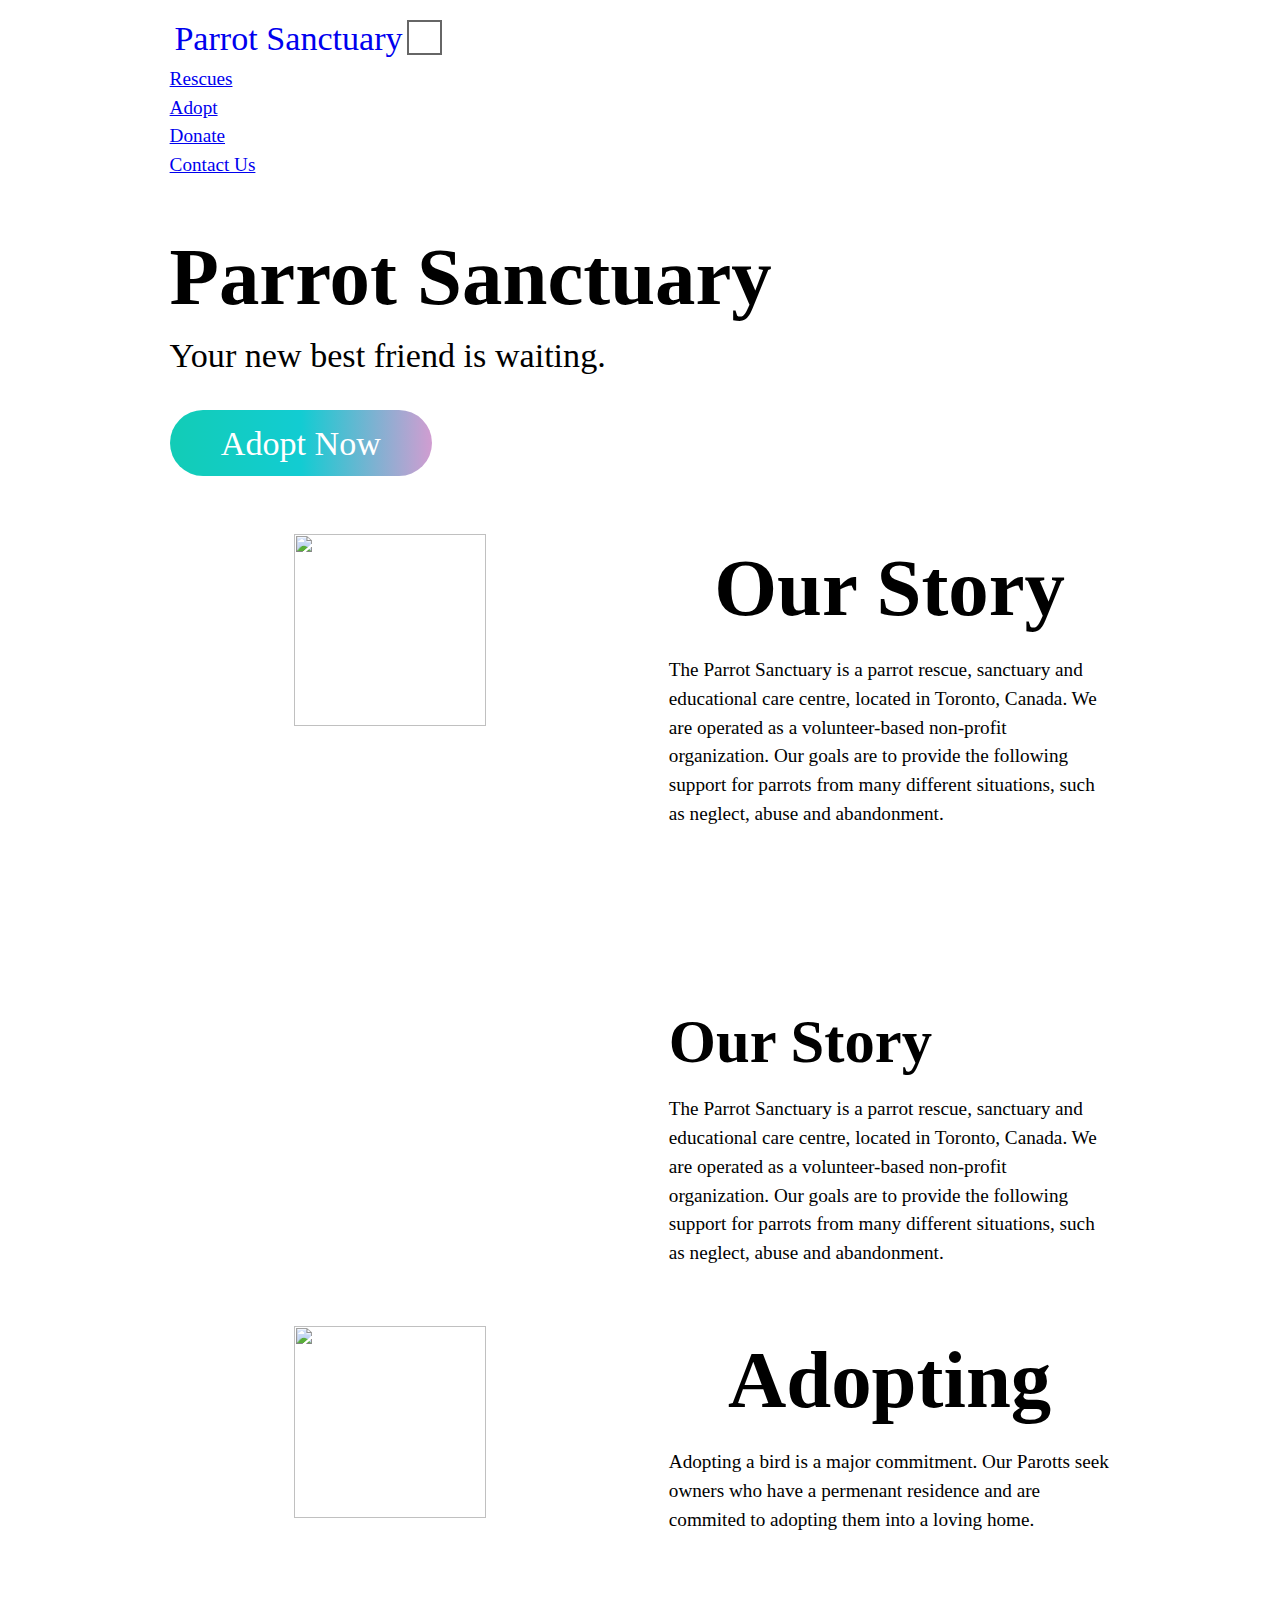
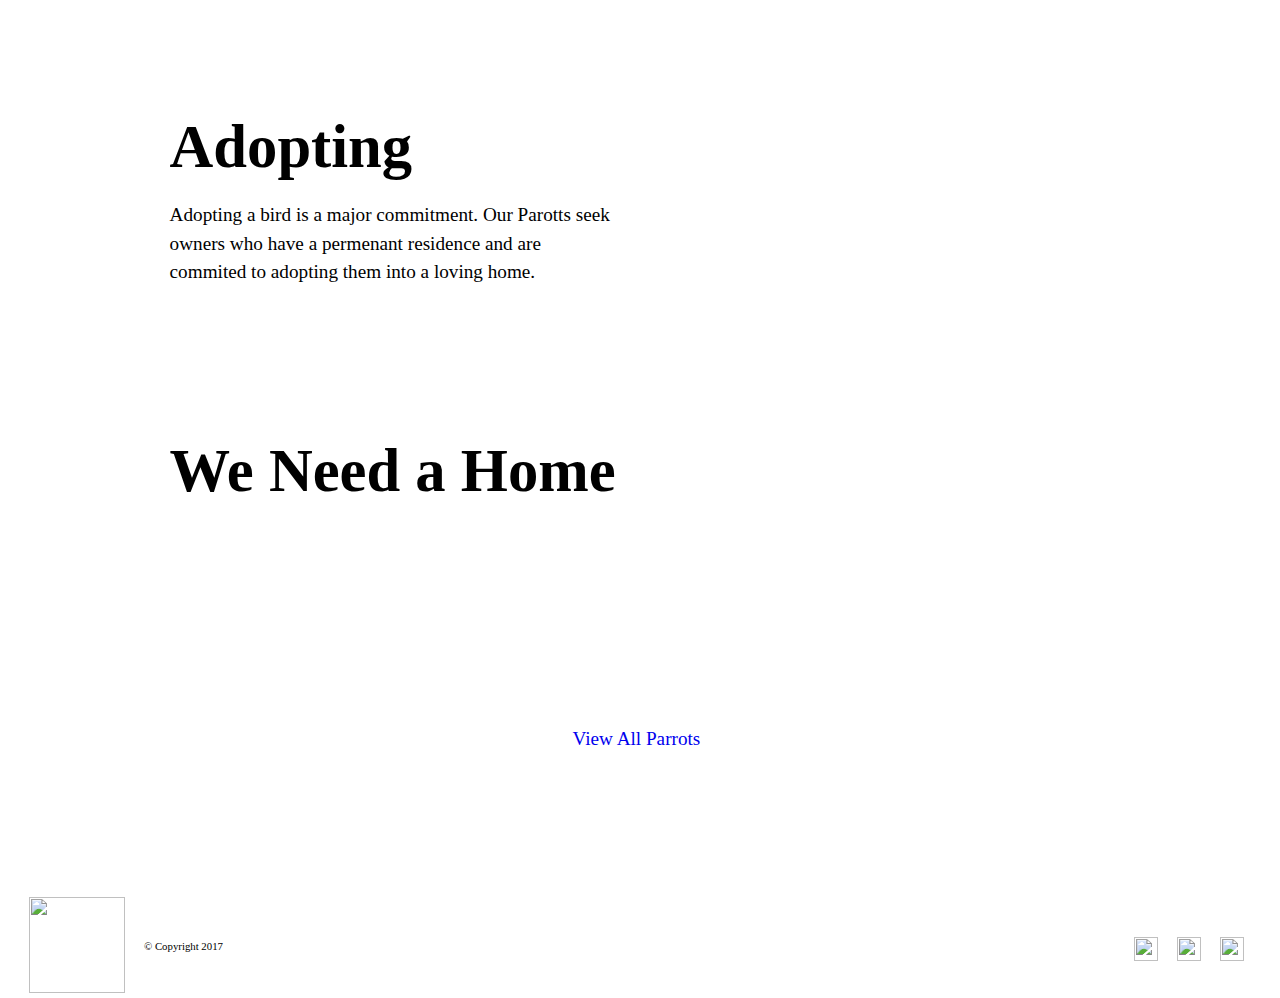
==== index.html @ cdd608b7 "This commit will layout the initial home page" ====
<!DOCTYPE html>
<html lang="en-ca">
<head>
  <meta charset="utf-8">
  <title>Loyal Rescue</title>
  <meta name="handheldfriendly" content="true">
  <meta name="mobileoptimized" content="240">
  <meta name="viewport" content="width=device-width,initial-scale=1">
  <link href="css/modules.css" rel="stylesheet">
  <link href="css/grid.css" rel="stylesheet">
  <link href="css/type.css" rel="stylesheet">
  <link href="css/main.css" rel="stylesheet">
  <link href="https://fonts.googleapis.com/css?family=Noto+Serif:400,400i,700|Signika:300,400,700" rel="stylesheet">
</head>
<body>

  <ul class="skip-links">
    <li><a href="#main">Jump to main content</a></li>
    <li><a href="#nav">Jump to navigation</a></li>
  </ul>

  <header class="masthead">
    <div class="wrapper relative gutter pad-t-1-2 pad-b-1-2">
      <a class="icon-link h-logo" href="index.html">
        <i class="icon i-logo">
          <img src="images/logo.svg" alt="">
        </i>
        <span class="icon-label giga">Parrot Sanctuary</span>
      </a>
      <input type="checkbox" id="nav-check" class="nav-check" aria-label="On mobile devices, press to open navigation.">
      <label class="nav-label-back" for="nav-check"></label>
      <label class="right nav-label" for="nav-check" tabindex="0">
        <span class="tog top"></span>
        <span class="tog middle"></span>
        <span class="tog bottom"></span>
      </label>
      <nav id="nav">
        <ul class="list-group push-0">
          <li><a href="rescues.html">Rescues</a></li>
          <li><a href="adopt.html">Adopt</a></li>
          <li><a href="#">Donate</a></li>
          <li><a href="#">Contact Us</a></li>
        </ul>
      </nav>
    </div>
  </header>

  <main>
    <header class="banner">
      <div class="banner-content">
        <div class="wrapper island">
          <h1 class="push-0">Parrot Sanctuary</h1>
          <p class="giga">Your new best friend is waiting.</p>
          <div class="btn-container">
            <a class="btn giga" href="#">Adopt Now</a>
          </div>
        </div>
      </div>
    </header>

    <section class="wrapper small grid pad-t pad-bottom push-double">
      <div class="text-center unit unit-xs-1 unit-s-1 unit-m-1-2 unit-l-1-2 gutter push">
        <i class="icon i-192">
          <img src="images/bird-branch.jpg" alt="">
        </i>
      </div>
      <div class="unit unit-xs-1 unit-s-1 unit-m-1-2 gutter">
        <h2 class="text-center push-half exa">Our Story</h2>
        <p class="push max-length">The Parrot Sanctuary is a parrot rescue, sanctuary and educational care centre, located in Toronto, Canada. We are operated as a volunteer-based non-profit organization. Our goals are to provide the following support for parrots from many different situations, such as neglect, abuse and abandonment.</p>
      </div>
    </section>

    <section class="wrapper large grid grid-middle pad-top-double pad-bottom-double push-double pad-t">
      <div class="unit unit-xs-1 unit-s-1 unit-m-1-2">
        <img class="img-flex" src="images/bird-branch.jpg" alt="">
      </div>
      <div class="unit unit-xs-1 unit-s-1 unit-m-1-2 gutter">
        <h2 class="push-half peta">Our Story</h2>
        <p class="push max-length">The Parrot Sanctuary is a parrot rescue, sanctuary and educational care centre, located in Toronto, Canada. We are operated as a volunteer-based non-profit organization. Our goals are to provide the following support for parrots from many different situations, such as neglect, abuse and abandonment.</p>
      </div>

    <section class="wrapper small grid pad-t pad-bottom push-double">
      <div class="text-center unit unit-xs-1 unit-s-1 unit-m-1-2 unit-l-1-2 gutter push">
        <i class="icon i-192">
          <img src="images/pick-me.svg" alt="">
        </i>
      </div>
      <div class="unit unit-xs-1 unit-s-1 unit-m-1-2 gutter">
        <h2 class="text-center push-half exa">Adopting</h2>
        <p class="push max-length">Adopting a bird is a major commitment. Our Parotts seek owners who have a permenant residence and are commited to adopting them into a loving home.</p>
      </div>
    </section>

    <section class="wrapper large grid grid-middle pad-top-double pad-bottom-double push-double pad-t">
      <div class="unit unit-xs-1 unit-s-1 unit-m-1-2 gutter">
        <h2 class="push-half peta">Adopting</h2>
        <p class="push max-length">Adopting a bird is a major commitment. Our Parotts seek owners who have a permenant residence and are commited to adopting them into a loving home.</p>
      </div>
      <div class="unit unit-xs-1 unit-s-1 unit-m-1-2">
        <img class="img-flex" src="images/pick-me.svg" alt="">
      </div>
    </section>

    <div class="grid">
      <h2 class="unit unit-xs-1 gutter">We Need a Home</h2>
    </div>

    <section class="grid wrapper text-center gutter">
      <div class="unit xs-1 s-1 m-1-2 l-1-4">
        <a class="hover-box block relative crop" href="#">
          <div class="embed embed-3by2">
            <img class="hover-box-img embed-item" src="images/jhon.jpg" alt="">
          </div>
          <div class="hover-box-caption island-1-4 w-1 absolute">
            <h2 class="giga push-0 not-bold">Jhon</h2>
          </div>
        </a>
      </div>
      <div class="unit xs-1 s-1 m-1-2 l-1-4">
        <a class="hover-box block relative crop" href="#">
          <div class="embed embed-3by2">
            <img class="hover-box-img embed-item" src="images/mykal.jpg" alt="">
          </div>
          <div class="hover-box-caption island-1-4 w-1 absolute">
            <h2 class="giga push-0 not-bold">Mykal</h2>
          </div>
        </a>
      </div>
      <div class="unit xs-1 s-1 m-1-2 l-1-4">
        <a class="hover-box block relative crop" href="#">
          <div class="embed embed-3by2">
            <img class="hover-box-img embed-item" src="images/glenis.jpg" alt="">
          </div>
          <div class="hover-box-caption island-1-4 w-1 absolute">
            <h2 class="giga push-0 not-bold">Glenis</h2>
          </div>
        </a>
      </div>
      <div class="unit xs-1 s-1 m-1-2 l-1-4">
        <a class="hover-box block relative crop" href="#">
          <div class="embed embed-3by2">
            <img class="hover-box-img embed-item" src="images/derick.jpg" alt="">
          </div>
          <div class="hover-box-caption island-1-4 w-1 absolute">
            <h2 class="giga push-0 not-bold">Derick</h2>
          </div>
        </a>
      </div>
      <div class="unit xs-1">
        <a class="block bg-parrot island" href="rescues.html">
          <p class="inline-block push-0 push-r-1-4">View All Parrots</p>
        </a>
      </div>
    </section>
  </main>

  <footer class="grid gutter bg-footer">
    <div class="unit xs-2-3 s-2-3 text-left">
      <i class="inline-block icon i-96 push-right-half">
        <img src="images/logo.svg" alt="">
      </i>
      <small class="inline-block push-0 micro pad-top-half">© Copyright 2017</small>
    </div>
    <div class="unit xs-1-3 s-1-3 text-right pad-t">
      <ul class="list-group-inline">
        <li class="island-1-4">
          <a class="social" href="#">
            <i class="icon i-24">
              <img src="images/facebook.svg" alt="">
            </i>
          </a>
        </li>
        <li class="island-1-4">
          <a class="social" href="#">
            <i class="icon i-24">
              <img src="images/instagram.svg" alt="">
            </i>
          </a>
        </li>
        <li class="island-1-4">
          <a class="social" href="#">
            <i class="icon i-24">
              <img src="images/pinterest.svg" alt="">
            </i>
          </a>
        </li>
      </ul>
    </div>
  </footer>


</body>
</html>
---- css/modules.css ----
/*
 * Modulifier || Code released under the UNLICENSE
 * Code under other copyrights & licenses listed below.
 * https://modulifier.web-dev.tools/#responsive;images;list-group;embed;media-object;icons;hidden;positioning;nice-lists;forms;buttons;accessibility;print
 */

@-moz-viewport { width: device-width; scale: 1; }
@-ms-viewport { width: device-width; scale: 1; }
@-o-viewport { width: device-width; scale: 1; }
@-webkit-viewport { width: device-width; scale: 1; }
@viewport { width: device-width; scale: 1; }

html {
  box-sizing: border-box;
  -moz-text-size-adjust: 100%;
  -ms-text-size-adjust: 100%;
  -webkit-text-size-adjust: 100%;
  text-size-adjust: 100%;
}

*, *::before, *::after {
  box-sizing: inherit;
}

body {
  margin: 0;
}

article,
aside,
details,
figcaption,
figure,
footer,
header,
main,
menu,
nav,
section,
summary {
  display: block;
}

audio,
canvas,
progress,
video {
  display: inline-block;
  vertical-align: baseline;
}

template {
  display: none;
}

details {
  cursor: pointer;
}

audio:not([controls]) {
  display: none;
  height: 0;
}

a,
area,
button,
input,
label,
select,
textarea,
[tabindex] {
  -ms-touch-action: manipulation;
  touch-action: manipulation;
}

img {
  border: 0;
}

.img-flex,
.img-flex img {
  display: block;
  width: 100%;
}

svg {
  fill: currentColor;
}

svg:not(:root) {
  overflow: hidden;
}

svg.img-flex {
  width: 100%;
  height: 100%;
}

.image-replacement, .ir {
  overflow: hidden;
  direction: ltr;
  text-align: left;
  text-indent: 100%;
  white-space: nowrap;
}

.list-group, .list-group-inline, .list-group--inline {
  padding-left: 0;
  list-style-type: none;
}

.list-group > dd {
  margin-left: 0;
}

.list-group-inline::before,
.list-group-inline::after,
.list-group--inline::before,
.list-group--inline::after {
  content: "";
  display: table;
}

.list-group-inline::after,
.list-group--inline::after {
  clear: both;
}

.list-group-inline > li,
.list-group--inline > li {
  display: inline-block;
}

.list-group-inline > dt,
.list-group--inline > dt {
  clear: left;
  float: left;
  width: 11em;
}

.list-group-inline > dd,
.list-group--inline > dd {
  float: left;
  min-width: 12em;
}

.embed {
  margin-left: 0;
  margin-right: 0;
  overflow: hidden;
  position: relative;
  width: 100%;
}

.embed-1by1, .embed--1by1 {
  padding-top: 100%; /* Square */
}

.embed-1by2, .embed--1by2 {
  padding-top: 200%; /* Vertical Rectangle */
}

.embed-2by1, .embed--2by1 {
  padding-top: 50%; /* Horizontal Rectangle */
}

.embed-4by3, .embed--4by3 {
  padding-top: 75%; /* Traditional TV/computer screens */
}

.embed-iso216, .embed--iso216 {
  padding-top: 70.92%; /* A-standard paper sizes */
}

.embed-3by2, .embed--3by2 {
  padding-top: 66.6%; /* Classic 35 mm film & most digital photos, landscape */
}

.embed-2by3, .embed--2by3 {
  padding-top: 150%; /* Classic 35 mm film & most digital photos, portrait */
}

.embed-golden, .embed--golden {
  padding-top: 61.8%; /* The Golden Ratio */
}

.embed-16by9, .embed--16by9 {
  padding-top: 56.25%; /* HD TV */
}

.embed-185by100, .embed--185by100 {
  padding-top: 54.05%; /* Common widescreen cinema */
}

.embed-24by10, .embed--24by10 {
  padding-top: 41.667%; /* Widescreen cinema: 2.4:1 */
}

.embed-3by1, .embed--3by1 {
  padding-top: 33.3333%; /* Panorama photos */
}

.embed-4by1, .embed--4by1 {
  padding-top: 25%; /* Polyvision */
}

.embed-5by1, .embed--5by1 {
  padding-top: 20%; /* Really wide... */
}

.embed-item, .embed__item {
  min-height: 100%;
  left: 0;
  position: absolute;
  top: 0;
  width: 100%;
}

.media {
  overflow: hidden;
}

.media-img, .media__img {
  float: left;
}

.media-img-reversed, .media__img--reversed {
  float: right;
}

.media-img-stacked, .media__img--stacked {
  float: none;
}

.media-body, .media__body {
  overflow: hidden;
  min-width: 12em; /* Slightly less than 200px, responsiveness built in */
}

.icon {
  display: inline-block;
  position: relative;
  background: transparent none no-repeat center center;
  background-size: contain;
  vertical-align: middle;
}

.i-16, .i--16 {
  height: 16px;
  width: 16px;
}

.i-18, .i--18 {
  height: 18px;
  width: 18px;
}

.i-20, .i--20 {
  height: 20px;
  width: 20px;
}

.i-24, .i--24 {
  height: 24px;
  width: 24px;
}

.i-32, .i--32 {
  height: 32px;
  width: 32px;
}

.i-48, .i--48 {
  height: 48px;
  width: 48px;
}

.i-64, .i--64 {
  height: 64px;
  width: 64px;
}

.i-96, .i--96 {
  height: 96px;
  width: 96px;
}

.i-128, .i--128 {
  height: 128px;
  width: 128px;
}

.i-192, .i--192 {
  height: 192px;
  width: 192px;
}

.i-256, .i--256 {
  height: 256px;
  width: 256px;
}

.icon img,
.icon svg {
  left: 0;
  height: 100%;
  position: absolute;
  top: 0;
  width: 100%;
  fill: currentColor;
}

.icon-label {
  vertical-align: middle;
}

.icon-link,
.icon-link:focus,
.icon-link:hover {
  text-decoration: none;
}

[hidden], .hidden {
  /* stylelint-disable declaration-no-important */
  display: none !important;
  visibility: hidden !important;
  /* stylelint-enable */
}

.visually-hidden {
  height: 1px;
  margin: -1px;
  overflow: hidden;
  padding: 0;
  position: absolute;
  width: 1px;
  border: 0;
  clip: rect(0 0 0 0);
  clip-path: inset(50%);
}

.visually-hidden.focusable:active, .visually-hidden.focusable:focus {
  height: auto;
  margin: 0;
  overflow: visible;
  position: static;
  width: auto;
  clip: auto;
  clip-path: none;
}

.invisible {
  visibility: hidden;
}

.chop,
.crop {
  overflow: hidden;
}

.truncate {
  max-width: 100%;
  overflow: hidden;
  width: 100%;
  text-overflow: ellipsis;
  white-space: nowrap;
}

.scrollable {
  max-width: 100%;
  overflow-x: auto;
  overflow-y: hidden;
  -webkit-overflow-scrolling: touch;
}

.clearfix::after {
  content: " ";
  display: block;
  clear: both;
}

.left {
  float: left;
}

.right {
  float: right;
}

.center-text,
.center-flow {
  text-align: center;
}

.center-block {
  margin-left: auto;
  margin-right: auto;
}

.no-auto-margins,
.not-centered {
  /* stylelint-disable declaration-no-important */
  margin-left: 0 !important;
  margin-right: 0 !important;
  /* stylelint-enable */
}

.center-content,
.center-content-vertical,
.center-contents,
.center-contents-vertical {
  display: -webkit-flex;
  display: -ms-flexbox;
  display: flex;
  -webkit-justify-content: center;
  -ms-flex-pack: center;
  justify-content: center;
  -webkit-align-items: center;
  -ms-flex-align: center;
  align-items: center;
  -webkit-align-content: center;
  -ms-flex-line-pack: center;
  align-content: center;
  -webkit-flex-direction: column wrap;
  -ms-flex-direction: column wrap;
  flex-flow: column wrap;
}

.center-content-start,
.center-content-vertical-start,
.center-contents-start,
.center-contents-vertical-start {
  display: -webkit-flex;
  display: -ms-flexbox;
  display: flex;
  -webkit-justify-content: center;
  -ms-flex-pack: center;
  justify-content: center;
  -webkit-flex-direction: column wrap;
  -ms-flex-direction: column wrap;
  flex-flow: column wrap;
}

.center-content-horizontal,
.center-contents-horizontal {
  display: -webkit-flex;
  display: -ms-flexbox;
  display: flex;
  -webkit-justify-content: center;
  -ms-flex-pack: center;
  justify-content: center;
  -webkit-align-items: center;
  -ms-flex-align: center;
  align-items: center;
  -webkit-align-content: center;
  -ms-flex-line-pack: center;
  align-content: center;
  -webkit-flex-direction: row wrap;
  -ms-flex-direction: row wrap;
  flex-flow: row wrap;
}

.inline {
  display: inline;
}

.block {
  display: block;
}

.inline-block, .ib {
  display: inline-block;
}

.valign-top {
  vertical-align: top;
}

.valign-bottom {
  vertical-align: bottom;
}

.valign-middle {
  vertical-align: middle;
}

.fixed {
  position: fixed;
}

.relative {
  position: relative;
}

[class*="pin-"],
.absolute {
  position: absolute;
}

.static {
  position: static;
}

.zindex-1 {
  z-index: 1;
}

.zindex-2 {
  z-index: 2;
}

.zindex-3 {
  z-index: 3;
}

.zindex-1000 {
  z-index: 1000;
}

.pin-top-left,
.pin-left-top,
.pin-tl,
.pin-lt {
  top: 0;
  left: 0;
}

.pin-top-right,
.pin-right-top,
.pin-tr,
.pin-rt {
  top: 0;
  right: 0;
}

.pin-bottom-left,
.pin-left-bottom,
.pin-bl,
.pin-lb {
  bottom: 0;
  left: 0;
}

.pin-bottom-right,
.pin-right-bottom,
.pin-br,
.pin-rb {
  bottom: 0;
  right: 0;
}

.pin-top-center,
.pin-center-top,
.pin-tc,
.pin-ct {
  left: 50%;
  top: 0;
  transform: translateX(-50%);
}

.pin-bottom-center,
.pin-center-bottom,
.pin-bc,
.pin-cb {
  bottom: 0;
  left: 50%;
  transform: translateX(-50%);
}

.pin-center-left,
.pin-left-center,
.pin-cl,
.pin-lc {
  left: 0;
  top: 50%;
  transform: translateY(-50%);
}

.pin-center-right,
.pin-right-center,
.pin-cr,
.pin-rc {
  right: 0;
  top: 50%;
  transform: translateY(-50%);
}

.pin-center, .pin-c {
  left: 50%;
  top: 50%;
  transform: translate(-50%, -50%);
}

.width-quarter, .w-1-4 {
  width: 25%;
}

.width-half, .w-1-2 {
  width: 50%;
}

.width-full, .w-1 {
  width: 100%;
}

.height-quarter, .h-1-4 {
  height: 25%;
}

.height-half, .h-1-2 {
  height: 50%;
}

.height-full, .h-1 {
  height: 100%;
}

.height-win-quarter, .h-w-1-4 {
  height: 25vh;
  max-height: 46em;
}

.height-win-half, .h-w-1-2 {
  height: 50vh;
  max-height: 46em;
}

.height-win-full, .h-w-1 {
  height: 100vh;
  max-height: 46em;
}

ul {
  list-style-type: none;
}

ul > li::before {
  content: "·";
  float: left;
  margin-left: -1.6em;
  width: 1.3em;
  text-align: right;
}

ol {
  counter-reset: ol-simple-numbers;
  list-style-type: none;
}

ol > li::before {
  float: left;
  margin-left: -1.6em;
  width: 1.3em;
  counter-increment: ol-simple-numbers;
  content: counter(ol-simple-numbers);
  text-align: right;
}

.list-group > li::before,
.list-group-inline > li::before,
.list-group--inline > li::before {
  content: none;
}

/* stylelint-disable no-descending-specificity */

/*
 * (c) Nicolas Gallagher and Jonathan Neal of Normalize.css || MIT License
 *     https://necolas.github.io/normalize.css/
 */

button,
input,
optgroup,
select,
textarea {
  color: inherit;
  font: inherit;
  margin: 0;
}

button,
input {
  overflow: visible;
}

button,
select {
  text-transform: none;
}

button,
html [type="button"],
[type="reset"],
[type="submit"] {
  -webkit-appearance: button;
  cursor: pointer;
}

button[disabled],
html input[disabled] {
  cursor: default;
}

button::-moz-focus-inner,
input::-moz-focus-inner {
  border: 0;
  padding: 0;
}

[type="checkbox"],
[type="radio"] {
  opacity: 0;
  position: absolute;
  height: 1px;
  width: 1px;
}

[type="number"]::-webkit-inner-spin-button,
[type="number"]::-webkit-outer-spin-button {
  height: auto;
}

[type="search"]::-webkit-search-cancel-button,
[type="search"]::-webkit-search-decoration {
  -webkit-appearance: none;
}

fieldset {
  padding-left: 0;
  padding-right: 0;

  border: 0;
  border-top: 2px solid #666;
}

legend {
  color: inherit;
  display: table;
  max-width: 100%;
  padding: 0 .3em 0 0;
  white-space: normal;

  border: 0;

  font-weight: bold;
}

optgroup {
  font-weight: bold;
}

::-webkit-input-placeholder {
  color: inherit;
  opacity: .54;
}

::-webkit-file-upload-button {
  -webkit-appearance: button;
  font: inherit;
}

/* End Normalize.css code */

label,
.label-block {
  display: block;
  cursor: pointer;
}

[type="checkbox"] + label,
[type="radio"] + label,
.label-inline {
  display: inline-block;
}

input:not([type]),
[type="text"],
[type="number"],
[type="search"],
[type="url"],
[type="email"],
[type="password"],
[type="tel"],
[type="datetime-local"],
[type="month"],
[type="week"],
[type="date"],
[type="time"],
[type="range"],
select,
textarea {
  -moz-appearance: none;
  -webkit-appearance: none;
  appearance: none;
}

input,
textarea {
  display: block;
  width: 100%;

  background-color: #fff;
  border: 2px solid #666;
  border-radius: 0;

  vertical-align: middle;
}

label {
  vertical-align: middle;
}

textarea {
  max-width: 100%;
  min-height: 4em;
  overflow: auto;
}

[type="color"] {
  display: inline-block;
  width: 2em;
}

select {
  display: block;
  width: 100%;

  background-image: url("data:image/svg+xml,%3Csvg xmlns='http://www.w3.org/2000/svg' width='256' height='256' viewBox='0 0 256 256'%3E%3Cpath fill='none' stroke='%23000' stroke-miterlimit='10' stroke-width='70' d='M36.3 82.1l91.9 91.8 91.5-91.8'/%3E%3C/svg%3E");
  background-repeat: no-repeat;
  background-position: calc(100% - .4em) center;
  background-size: 18px auto;
  background-color: #fff;
  border: 2px solid #666;
  border-radius: 0;
}

[type="checkbox"] + label::before {
  content: " ";
  display: inline-block;
  height: 1.8em;
  margin-right: .3em;
  position: relative;
  vertical-align: middle;
  top: -.1em;
  width: 1.8em;

  background-color: #fff;
  background-size: cover;
  border: 2px solid #666;

  line-height: inherit;
}

[type="checkbox"]:checked + label::before {
  background-image: url("data:image/svg+xml,%3Csvg xmlns='http://www.w3.org/2000/svg' width='256' height='256' viewBox='0 0 256 256'%3E%3Cpath fill='none' stroke='%23000' stroke-miterlimit='10' stroke-width='50' d='M49.9 130.1l50.8 50.7L206.1 75.2'/%3E%3C/svg%3E");
}

[type="checkbox"]:focus + label::before {
  outline: 3px solid #000;
  z-index: 1000;
}

[type="radio"] + label::before {
  content: " ";
  display: inline-block;
  height: 1.8em;
  margin-right: .3em;
  position: relative;
  vertical-align: middle;
  top: -.1em;
  width: 1.8em;

  background-color: #fff;
  background-size: cover;
  border: 2px solid #666;
  border-radius: 50%;

  line-height: inherit;
}

[type="radio"]:checked + label::before {
  background-image: url("data:image/svg+xml,%3Csvg xmlns='http://www.w3.org/2000/svg' width='256' height='256' viewBox='0 0 256 256'%3E%3Ccircle cx='128' cy='128' r='70.4'/%3E%3C/svg%3E");
}

[type="radio"]:focus + label::before,
[type="radio"] + label:focus::before {
  box-shadow: 0 0 0 3px #000;
  z-index: 1000;
}

[type="range"] {
  border: 0;
  background-color: #fff;
}

[type="range"]::-webkit-slider-runnable-track {
  height: 6px;

  -webkit-appearance: none;
  appearance: none;
  background-color: #ccc;
  border: 0;
  border-radius: 3px;
}

[type="range"]:active::-webkit-slider-runnable-track {
  background-color: #ccc;
}

[type="range"]::-moz-range-track {
  height: 6px;

  -moz-appearance: none;
  appearance: none;
  background-color: #ccc;
  border: 0;
  border-radius: 3px;
}

[type="range"]:active::-moz-range-track {
  background-color: #ccc;
}

[type="range"]::-ms-track {
  height: 6px;

  -ms-appearance: none;
  appearance: none;
  background-color: #ccc;
  border: 0;
  border-radius: 3px;
}

[type="range"]:active::-ms-track {
  background-color: #ccc;
}

[type="range"]::-webkit-slider-thumb {
  margin-top: -4px;
  height: 16px;
  width: 16px;

  -webkit-appearance: none;
  appearance: none;
  background-color: #000;
  border: none;
  border-radius: 50%;
}

[type="range"]:hover::-webkit-slider-thumb {
  background-color: #000;
}

[type="range"]:active::-webkit-slider-thumb {
  background-color: #000;
}

[type="range"]::-moz-range-thumb {
  margin-top: -4px;
  height: 16px;
  width: 16px;

  -webkit-appearance: none;
  appearance: none;
  background-color: #000;
  border: none;
  border-radius: 50%;
}

[type="range"]:hover::-moz-range-thumb {
  background-color: #000;
}

[type="range"]:active::-moz-range-thumb {
  background-color: #000;
}

[type="range"]::-ms-thumb {
  margin-top: -4px;
  height: 16px;
  width: 16px;

  -webkit-appearance: none;
  appearance: none;
  background-color: #000;
  border: none;
  border-radius: 50%;
}

[type="range"]:hover::-ms-thumb {
  background-color: #000;
}

[type="range"]:active::-ms-thumb {
  background-color: #000;
}

[type="checkbox"].hide-custom-input + label::before,
[type="checkbox"] + .hide-custom-input::before,
[type="radio"].hide-custom-input + label::before,
[type="radio"] + .hide-custom-input::before {
  content: none;
  display: none;
}

/* stylelint-enable */

.link-box {
  display: block;
  text-decoration: none;
}

/* stylelint-disable no-descending-specificity */

/* button,
.btn {
  cursor: pointer;
  display: inline-block;
  margin: 0;
  overflow: visible;
  padding: .375em .75em .42em;
  -webkit-appearance: none;
  -moz-appearance: none;
  appearance: none;
  background-color: #333;
  border-radius: 4px;
  border: 3px solid #333;
  color: #fff;
  font: inherit;
  text-decoration: none;
  text-transform: none;
}

button::-moz-focus-inner {
  border: 0;
  padding: 0;
}

/* stylelint-enable */
/*
button:focus,
button:hover,
.btn:focus,
.btn:hover {
  background-color: #000;
  border-color: #000;
  color: #fff;
}

button[disabled] {
  cursor: default;
}

.btn-light, .btn--light {
  background-color: #e2e2e2;
  border-color: #e2e2e2;
  color: #000;
}

.btn-light:focus,
.btn-light:hover,
.btn--light:focus,
.btn--light:hover {
  background-color: #666;
  border-color: #666;
  color: #fff;
}

.btn-ghost,
.btn--ghost {
  background-color: transparent;
  border-color: #333;
  color: #000;
}

.btn-ghost:focus,
.btn-ghost:hover,
.btn--ghost:focus,
.btn--ghost:hover {
  background-color: #e2e2e2;
  border-color: #000;
  color: #000;
}
*/

button,
.btn {
  cursor: pointer;
  display: inline-block;
  margin: 0;
  overflow: visible;
  padding: .25em 1.5em .2em;
  -webkit-appearance: none;
  -moz-appearance: none;
  appearance: none;
  background-image: linear-gradient(to right, #12ccb6, #12ccd2, #D19DD1);
  border-radius: 10000px;
  font-weight: 300;
  border: none;
  color: #fff;

  text-decoration: none;
  text-transform: none;
}

button:focus,
button:hover,
.btn:focus,
.btn:hover {
  background-color: #D19DD1;
  background-image: none;
  color: #fff;
}

button[disabled] {
  cursor: default;
}

.btn-light, .btn--light {
  background-color: #12ccd2;
  background-image: none;
  border-color: #12ccd2;
  color: #fff;
}

.btn-light:focus,
.btn-light:hover,
.btn--light:focus,
.btn--light:hover {
  background-color: #D19DD1;
  border-color: #D19DD1;
  color: #fff;
}

.btn-ghost,
.btn--ghost {
  background-color: transparent;
  background-image: none;
  border: 3px solid #D19DD1;
  color: #D19DD1;
}

.btn-ghost:focus,
.btn-ghost:hover,
.btn--ghost:focus,
.btn--ghost:hover {
  background-color: #D19DD1;
  background-image: none;
  border: 3px solid #D19DD1;
  color: #fff;
}

.btn-link {
  display: inline;
  padding: 0;
  background-color: transparent;
  border-radius: 0;
  border: 0;
  color: inherit;
}

.btn-link:focus,
.btn-link:hover {
  background-color: transparent;
  color: inherit;
}

a:hover, a:active {
  outline: none;
}

a:focus,
[tabindex="0"]:focus,
details:focus,
summary:focus,
input:focus,
textarea:focus,
button:focus,
select:focus {
  outline: 3px solid #000;
  outline-offset: 0;
}

a:focus, [tabindex="0"]:focus {
  outline-offset: 3px;
}

.skip-links {
  margin: 0;
  padding: 0;
  list-style-type: none;
}

.skip-links > li::before {
  content: none; /* Remove the bullets if nice lists is selected */
}

.skip-links a,
.skip-links button {
  padding: .5em .75em;
  position: absolute;
  top: -10em;
  z-index: 10000000; /* To make sure they're always on top */
  background-color: #000;
  border: 0;
  color: #fff;
  font-size: 1.125rem;
  font-weight: bold;
  text-decoration: none;
}

.skip-links a:focus,
.skip-links button:focus {
  outline-offset: 3px;
  top: 0;
}

[aria-busy="true"] {
  cursor: progress;
}

[aria-controls] {
  cursor: pointer;
}

[aria-disabled] {
  cursor: default;
}

.print-only {
  display: none;
  visibility: hidden;
}

.page-break-before {
  page-break-before: always;
}

.page-break-after {
  page-break-after: always;
}

.no-page-break-inside {
  page-break-inside: avoid;
}

@media print {

  /* stylelint-disable declaration-no-important */

  .no-print {
    display: none !important;
    visibility: hidden !important;
  }

  .print-only,
  .force-print {
    display: block !important;
    visibility: visible !important;
  }

  /* stylelint-enable */

  .visually-hidden.force-print {
    height: auto;
    margin: 0;
    overflow: visible;
    padding: 0;
    position: static;
    width: auto;
    border: 0;
    clip: initial;
    clip-path: none;
  }

  /*
   * (c) Fabien Sa || MIT License
   *     http://bafs.github.io/Gutenberg/
   */

  table,
  blockquote,
  pre,
  code,
  figure,
  li,
  hr,
  ul,
  ol,
  a,
  tr {
    page-break-inside: avoid;
  }

  h1, h2, h3, h4, h5, h6, p, a {
    orphans: 3;
    widows: 3;
  }

  h1,
  h2,
  h3,
  h4,
  h5,
  h6 {
    page-break-after: avoid;
    page-break-inside: avoid;
  }

  h1 + p,
  h2 + p,
  h3 + p,
  h4 + p,
  h5 + p,
  h6 + p {
    page-break-before: avoid;
  }

  img {
    page-break-after: auto;
    page-break-before: auto;
    page-break-inside: avoid;
  }

  /* stylelint-disable declaration-no-important */

  pre {
    white-space: pre-wrap !important;
    word-wrap: break-word;
  }

  /* stylelint-enable */

  /* End Gutenberg code */

  /*
   * (c) HTML5 Boilerplate || MIT License
   *     https://html5boilerplate.com/
   */

  /* stylelint-disable declaration-no-important */

  *, *::before, *::after, *::first-letter, *::first-line {
    background: none transparent !important;
    color: #000 !important;
    box-shadow: none !important;
    text-shadow: none !important;
  }

  /* stylelint-enable */

  a, a:visited {
    text-decoration: underline;
  }

  a[href]::after {
    content: " (" attr(href) ")";
  }

  abbr[title]::after {
    content: " (" attr(title) ")";
  }

  a[href^="#"]::after,
  a[href^="javascript:"]::after,
  a.no-print-href::after,
  a.href-no-print::after {
    content: "";
  }

  thead {
    display: table-header-group;
  }

  /* End HTML5 Boilerplate code */
}
---- css/grid.css ----
/*
  Gridifier || Code released under the UNLICENSE
  https://gridifier.web-dev.tools/#xs,4,0,0,0;s,4,25,0,0;m,4,38,1,1;l,4,60,1,1
*/

.grid {
  margin: 0;
  padding: 0;
  letter-spacing: -.31em;
  text-rendering: optimizeSpeed;
  display: -webkit-flex;
  display: -ms-flexbox;
  display: flex;
  -webkit-flex-flow: row wrap;
  -ms-flex-flow: row wrap;
  flex-flow: row wrap;
}

.grid-bottom {
  -webkit-align-items: flex-end;
  -ms-align-items: flex-end;
  align-items: flex-end;
}

.grid-middle {
  -webkit-align-items: center;
  -ms-align-items: center;
  align-items: center;
}

.grid-stretch {
  -webkit-align-items: stretch;
  -ms-align-items: stretch;
  align-items: stretch;
}

.opera-only :-o-prefocus,
.grid {
  word-spacing: -.43em;
}

.unit {
  letter-spacing: normal;
  text-rendering: auto;
  vertical-align: top;
  word-spacing: normal;
  display: inline-block;
  visibility: visible;
}

.grid-bottom .unit {
  vertical-align: bottom;
}

.grid-middle .unit {
  vertical-align: middle;
}

[class*="unit-push-"],
[class*="unit-pull-"] {
  position: relative;
}

.unit-content-distribute {
  display: -ms-flexbox;
  display: -webkit-flex;
  display: flex;
  -ms-flex-direction: column;
  -webkit-flex-direction: column;
  flex-direction: column;
  -ms-flex-pack: justify;
  -webkit-justify-content: space-between;
  justify-content: space-between;
}

.unit-content-center,
.unit-content-center-vertical {
  display: -webkit-flex;
  display: -ms-flexbox;
  display: flex;
  -webkit-justify-content: center;
  -ms-flex-pack: center;
  justify-content: center;
  -webkit-align-items: center;
  -ms-flex-align: center;
  align-items: center;
  -webkit-align-content: center;
  -ms-flex-line-pack: center;
  align-content: center;
  -webkit-flex-direction: column wrap;
  -ms-flex-direction: column wrap;
  flex-flow: column wrap;
}

.unit-content-center-horizontal {
  display: -webkit-flex;
  display: -ms-flexbox;
  display: flex;
  -webkit-justify-content: center;
  -ms-flex-pack: center;
  justify-content: center;
  -webkit-align-items: center;
  -ms-flex-align: center;
  align-items: center;
  -webkit-align-content: center;
  -ms-flex-line-pack: center;
  align-content: center;
  -webkit-flex-direction: row wrap;
  -ms-flex-direction: row wrap;
  flex-flow: row wrap;
}

.content-fill,
.content-stretch {
  -ms-flex-grow: 2;
  -webkit-flex-grow: 2;
  flex-grow: 2;
  max-width: 100%; /* @bugfix: IE 10, 11 */
}

.content-shrink {
  -ms-align-self: center;
  -webkit-align-self: center;
  align-self: center;
}

.unit-xs-hidden,
.xs-0 {
  display: none;
  visibility: hidden;
}

.unit-xs-centered {
  margin: 0 auto;
}

.unit-xs-1,
.xs-1 {
  display: block;
  visibility: visible;
  width: 100%;
}

.unit-xs-1-2,
.xs-1-2 {
  width: 50%;
}

.unit-xs-1-3,
.xs-1-3 {
  width: 33.3333%;
}

.unit-xs-2-3,
.xs-2-3 {
  width: 66.6667%;
}

.unit-xs-1-4,
.xs-1-4 {
  width: 25%;
}

.unit-xs-3-4,
.xs-3-4 {
  width: 75%;
}

.unit-xs-1-2,
.xs-1-2,
.unit-xs-1-3,
.xs-1-3,
.unit-xs-2-3,
.xs-2-3,
.unit-xs-1-4,
.xs-1-4,
.unit-xs-3-4,
.xs-3-4 {
  display: inline-block;
  visibility: visible;
}

.unit-xs-1-2[class*="-content-"],
.xs-1-2[class*="-content-"],
.unit-xs-1-3[class*="-content-"],
.xs-1-3[class*="-content-"],
.unit-xs-2-3[class*="-content-"],
.xs-2-3[class*="-content-"],
.unit-xs-1-4[class*="-content-"],
.xs-1-4[class*="-content-"],
.unit-xs-3-4[class*="-content-"],
.xs-3-4[class*="-content-"] {
  display: -webkit-flex;
  display: -ms-flexbox;
  display: flex;
}

.unit-xs-content-distribute,
.xs-content-distribute {
  display: -ms-flexbox;
  display: -webkit-flex;
  display: flex;
  -ms-flex-direction: column;
  -webkit-flex-direction: column;
  flex-direction: column;
  -ms-flex-pack: justify;
  -webkit-justify-content: space-between;
  justify-content: space-between;
}

.unit-xs-content-center,
.unit-xs-content-center-vertical {
  display: -webkit-flex;
  display: -ms-flexbox;
  display: flex;
  -webkit-justify-content: center;
  -ms-flex-pack: center;
  justify-content: center;
  -webkit-align-items: center;
  -ms-flex-align: center;
  align-items: center;
  -webkit-align-content: center;
  -ms-flex-line-pack: center;
  align-content: center;
  -webkit-flex-direction: column wrap;
  -ms-flex-direction: column wrap;
  flex-flow: column wrap;
}

.unit-xs-content-center-horizontal {
  display: -webkit-flex;
  display: -ms-flexbox;
  display: flex;
  -webkit-justify-content: center;
  -ms-flex-pack: center;
  justify-content: center;
  -webkit-align-items: center;
  -ms-flex-align: center;
  align-items: center;
  -webkit-align-content: center;
  -ms-flex-line-pack: center;
  align-content: center;
  -webkit-flex-direction: row wrap;
  -ms-flex-direction: row wrap;
  flex-flow: row wrap;
}

.xs-content-fill,
.xs-content-stretch {
  -ms-flex-grow: 2;
  -webkit-flex-grow: 2;
  flex-grow: 2;
  max-width: 100%; /* @bugfix: IE 10, 11 */
}

.xs-content-shrink {
  -ms-align-self: center;
  -webkit-align-self: center;
  align-self: center;
}

@media only screen and (min-width: 25em) {

  .unit-s-hidden,
  .s-0 {
    display: none;
    visibility: hidden;
  }

  .unit-s-centered {
    margin: 0 auto;
  }

  .unit-s-1,
  .s-1 {
    display: block;
    visibility: visible;
    width: 100%;
  }

  .unit-s-1-2,
  .s-1-2 {
    width: 50%;
  }

  .unit-s-1-3,
  .s-1-3 {
    width: 33.3333%;
  }

  .unit-s-2-3,
  .s-2-3 {
    width: 66.6667%;
  }

  .unit-s-1-4,
  .s-1-4 {
    width: 25%;
  }

  .unit-s-3-4,
  .s-3-4 {
    width: 75%;
  }

  .unit-s-1-2,
  .s-1-2,
  .unit-s-1-3,
  .s-1-3,
  .unit-s-2-3,
  .s-2-3,
  .unit-s-1-4,
  .s-1-4,
  .unit-s-3-4,
  .s-3-4 {
    display: inline-block;
    visibility: visible;
  }

  .unit-s-1-2[class*="-content-"],
  .s-1-2[class*="-content-"],
  .unit-s-1-3[class*="-content-"],
  .s-1-3[class*="-content-"],
  .unit-s-2-3[class*="-content-"],
  .s-2-3[class*="-content-"],
  .unit-s-1-4[class*="-content-"],
  .s-1-4[class*="-content-"],
  .unit-s-3-4[class*="-content-"],
  .s-3-4[class*="-content-"] {
    display: -webkit-flex;
    display: -ms-flexbox;
    display: flex;
  }

  .unit-s-content-distribute,
  .s-content-distribute {
    display: -ms-flexbox;
    display: -webkit-flex;
    display: flex;
    -ms-flex-direction: column;
    -webkit-flex-direction: column;
    flex-direction: column;
    -ms-flex-pack: justify;
    -webkit-justify-content: space-between;
    justify-content: space-between;
  }

  .unit-s-content-center,
  .unit-s-content-center-vertical {
    display: -webkit-flex;
    display: -ms-flexbox;
    display: flex;
    -webkit-justify-content: center;
    -ms-flex-pack: center;
    justify-content: center;
    -webkit-align-items: center;
    -ms-flex-align: center;
    align-items: center;
    -webkit-align-content: center;
    -ms-flex-line-pack: center;
    align-content: center;
    -webkit-flex-direction: column wrap;
    -ms-flex-direction: column wrap;
    flex-flow: column wrap;
  }

  .unit-s-content-center-horizontal {
    display: -webkit-flex;
    display: -ms-flexbox;
    display: flex;
    -webkit-justify-content: center;
    -ms-flex-pack: center;
    justify-content: center;
    -webkit-align-items: center;
    -ms-flex-align: center;
    align-items: center;
    -webkit-align-content: center;
    -ms-flex-line-pack: center;
    align-content: center;
    -webkit-flex-direction: row wrap;
    -ms-flex-direction: row wrap;
    flex-flow: row wrap;
  }

  .s-content-fill,
  .s-content-stretch {
    -ms-flex-grow: 2;
    -webkit-flex-grow: 2;
    flex-grow: 2;
    max-width: 100%; /* @bugfix: IE 10, 11 */
  }

  .s-content-shrink {
    -ms-align-self: center;
    -webkit-align-self: center;
    align-self: center;
  }

}

@media only screen and (min-width: 38em) {

  .unit-m-hidden,
  .m-0 {
    display: none;
    visibility: hidden;
  }

  .unit-m-centered {
    margin: 0 auto;
  }

  .unit-m-1,
  .m-1 {
    display: block;
    visibility: visible;
    width: 100%;
  }

  .unit-offset-m-0 {
    margin-left: 0;
  }

  .unit-push-m-0,
  .unit-pull-m-0 {
    left: 0;
  }

  .unit-m-1-2,
  .m-1-2 {
    width: 50%;
  }

  .unit-offset-m-1-2 {
    margin-left: 50%;
  }

  .unit-push-m-1-2 {
    left: 50%;
  }

  .unit-pull-m-1-2 {
    left: -50%;
  }

  .unit-m-1-3,
  .m-1-3 {
    width: 33.3333%;
  }

  .unit-offset-m-1-3 {
    margin-left: 33.3333%;
  }

  .unit-push-m-1-3 {
    left: 33.3333%;
  }

  .unit-pull-m-1-3 {
    left: -33.3333%;
  }

  .unit-m-2-3,
  .m-2-3 {
    width: 66.6667%;
  }

  .unit-offset-m-2-3 {
    margin-left: 66.6667%;
  }

  .unit-push-m-2-3 {
    left: 66.6667%;
  }

  .unit-pull-m-2-3 {
    left: -66.6667%;
  }

  .unit-m-1-4,
  .m-1-4 {
    width: 25%;
  }

  .unit-offset-m-1-4 {
    margin-left: 25%;
  }

  .unit-push-m-1-4 {
    left: 25%;
  }

  .unit-pull-m-1-4 {
    left: -25%;
  }

  .unit-m-3-4,
  .m-3-4 {
    width: 75%;
  }

  .unit-offset-m-3-4 {
    margin-left: 75%;
  }

  .unit-push-m-3-4 {
    left: 75%;
  }

  .unit-pull-m-3-4 {
    left: -75%;
  }

  .unit-m-1-2,
  .m-1-2,
  .unit-m-1-3,
  .m-1-3,
  .unit-m-2-3,
  .m-2-3,
  .unit-m-1-4,
  .m-1-4,
  .unit-m-3-4,
  .m-3-4 {
    display: inline-block;
    visibility: visible;
  }

  .unit-m-1-2[class*="-content-"],
  .m-1-2[class*="-content-"],
  .unit-m-1-3[class*="-content-"],
  .m-1-3[class*="-content-"],
  .unit-m-2-3[class*="-content-"],
  .m-2-3[class*="-content-"],
  .unit-m-1-4[class*="-content-"],
  .m-1-4[class*="-content-"],
  .unit-m-3-4[class*="-content-"],
  .m-3-4[class*="-content-"] {
    display: -webkit-flex;
    display: -ms-flexbox;
    display: flex;
  }

  .unit-m-content-distribute,
  .m-content-distribute {
    display: -ms-flexbox;
    display: -webkit-flex;
    display: flex;
    -ms-flex-direction: column;
    -webkit-flex-direction: column;
    flex-direction: column;
    -ms-flex-pack: justify;
    -webkit-justify-content: space-between;
    justify-content: space-between;
  }

  .unit-m-content-center,
  .unit-m-content-center-vertical {
    display: -webkit-flex;
    display: -ms-flexbox;
    display: flex;
    -webkit-justify-content: center;
    -ms-flex-pack: center;
    justify-content: center;
    -webkit-align-items: center;
    -ms-flex-align: center;
    align-items: center;
    -webkit-align-content: center;
    -ms-flex-line-pack: center;
    align-content: center;
    -webkit-flex-direction: column wrap;
    -ms-flex-direction: column wrap;
    flex-flow: column wrap;
  }

  .unit-m-content-center-horizontal {
    display: -webkit-flex;
    display: -ms-flexbox;
    display: flex;
    -webkit-justify-content: center;
    -ms-flex-pack: center;
    justify-content: center;
    -webkit-align-items: center;
    -ms-flex-align: center;
    align-items: center;
    -webkit-align-content: center;
    -ms-flex-line-pack: center;
    align-content: center;
    -webkit-flex-direction: row wrap;
    -ms-flex-direction: row wrap;
    flex-flow: row wrap;
  }

  .m-content-fill,
  .m-content-stretch {
    -ms-flex-grow: 2;
    -webkit-flex-grow: 2;
    flex-grow: 2;
    max-width: 100%; /* @bugfix: IE 10, 11 */
  }

  .m-content-shrink {
    -ms-align-self: center;
    -webkit-align-self: center;
    align-self: center;
  }

}

@media only screen and (min-width: 60em) {

  .unit-l-hidden,
  .l-0 {
    display: none;
    visibility: hidden;
  }

  .unit-l-centered {
    margin: 0 auto;
  }

  .unit-l-1,
  .l-1 {
    display: block;
    visibility: visible;
    width: 100%;
  }

  .unit-offset-l-0 {
    margin-left: 0;
  }

  .unit-push-l-0,
  .unit-pull-l-0 {
    left: 0;
  }

  .unit-l-1-2,
  .l-1-2 {
    width: 50%;
  }

  .unit-offset-l-1-2 {
    margin-left: 50%;
  }

  .unit-push-l-1-2 {
    left: 50%;
  }

  .unit-pull-l-1-2 {
    left: -50%;
  }

  .unit-l-1-3,
  .l-1-3 {
    width: 33.3333%;
  }

  .unit-offset-l-1-3 {
    margin-left: 33.3333%;
  }

  .unit-push-l-1-3 {
    left: 33.3333%;
  }

  .unit-pull-l-1-3 {
    left: -33.3333%;
  }

  .unit-l-2-3,
  .l-2-3 {
    width: 66.6667%;
  }

  .unit-offset-l-2-3 {
    margin-left: 66.6667%;
  }

  .unit-push-l-2-3 {
    left: 66.6667%;
  }

  .unit-pull-l-2-3 {
    left: -66.6667%;
  }

  .unit-l-1-4,
  .l-1-4 {
    width: 25%;
  }

  .unit-offset-l-1-4 {
    margin-left: 25%;
  }

  .unit-push-l-1-4 {
    left: 25%;
  }

  .unit-pull-l-1-4 {
    left: -25%;
  }

  .unit-l-3-4,
  .l-3-4 {
    width: 75%;
  }

  .unit-offset-l-3-4 {
    margin-left: 75%;
  }

  .unit-push-l-3-4 {
    left: 75%;
  }

  .unit-pull-l-3-4 {
    left: -75%;
  }

  .unit-l-1-2,
  .l-1-2,
  .unit-l-1-3,
  .l-1-3,
  .unit-l-2-3,
  .l-2-3,
  .unit-l-1-4,
  .l-1-4,
  .unit-l-3-4,
  .l-3-4 {
    display: inline-block;
    visibility: visible;
  }

  .unit-l-1-2[class*="-content-"],
  .l-1-2[class*="-content-"],
  .unit-l-1-3[class*="-content-"],
  .l-1-3[class*="-content-"],
  .unit-l-2-3[class*="-content-"],
  .l-2-3[class*="-content-"],
  .unit-l-1-4[class*="-content-"],
  .l-1-4[class*="-content-"],
  .unit-l-3-4[class*="-content-"],
  .l-3-4[class*="-content-"] {
    display: -webkit-flex;
    display: -ms-flexbox;
    display: flex;
  }

  .unit-l-content-distribute,
  .l-content-distribute {
    display: -ms-flexbox;
    display: -webkit-flex;
    display: flex;
    -ms-flex-direction: column;
    -webkit-flex-direction: column;
    flex-direction: column;
    -ms-flex-pack: justify;
    -webkit-justify-content: space-between;
    justify-content: space-between;
  }

  .unit-l-content-center,
  .unit-l-content-center-vertical {
    display: -webkit-flex;
    display: -ms-flexbox;
    display: flex;
    -webkit-justify-content: center;
    -ms-flex-pack: center;
    justify-content: center;
    -webkit-align-items: center;
    -ms-flex-align: center;
    align-items: center;
    -webkit-align-content: center;
    -ms-flex-line-pack: center;
    align-content: center;
    -webkit-flex-direction: column wrap;
    -ms-flex-direction: column wrap;
    flex-flow: column wrap;
  }

  .unit-l-content-center-horizontal {
    display: -webkit-flex;
    display: -ms-flexbox;
    display: flex;
    -webkit-justify-content: center;
    -ms-flex-pack: center;
    justify-content: center;
    -webkit-align-items: center;
    -ms-flex-align: center;
    align-items: center;
    -webkit-align-content: center;
    -ms-flex-line-pack: center;
    align-content: center;
    -webkit-flex-direction: row wrap;
    -ms-flex-direction: row wrap;
    flex-flow: row wrap;
  }

  .l-content-fill,
  .l-content-stretch {
    -ms-flex-grow: 2;
    -webkit-flex-grow: 2;
    flex-grow: 2;
    max-width: 100%; /* @bugfix: IE 10, 11 */
  }

  .l-content-shrink {
    -ms-align-self: center;
    -webkit-align-self: center;
    align-self: center;
  }

}
---- css/type.css ----
/*
  Typografier || Code released under the UNLICENSE
  https://typografier.web-dev.tools/#0,100,1.3,1.250,0;38,110,1.4,1.333,1;60,120,1.5,1.333,1;90,130,1.5,1.414,1
*/

html {
  font-size: 100%;
  line-height: 1.3;
}

a {
  background-color: transparent;
  -webkit-text-decoration-skip: objects;
}

sub,
sup {
  font-size: 75%;
  line-height: 1px;
  position: relative;
  vertical-align: baseline;
}

sup {
  top: -.5em;
}

sub {
  bottom: -.25em;
}

pre,
code,
kbd,
samp {
  font-size: 100%;
}

abbr[title] {
  border-bottom: none;
  text-decoration: underline;
  text-decoration: underline dotted;
}

b,
strong {
  font-weight: bold;
}

dfn,
caption {
  font-style: italic;
}

hr {
  border: 0;
  border-top: 2px solid #000;
  height: 0;
}

table {
  border-collapse: collapse;
  border-spacing: 0;
  width: 100%;
  table-layout: fixed;
}

caption {
  text-align: left;
}

th,
td {
  border-bottom: 1px solid #000;
  text-align: left;
  vertical-align: top;
}

thead th {
  vertical-align: bottom;

  border-bottom-width: 2px;
}

.text-left {
  text-align: left;
}

.text-right {
  text-align: right;
}

.text-center {
  text-align: center;
}

.normal {
  font-weight: normal;
  font-style: normal;
}

.not-bold {
  font-weight: normal;
}

.not-italic {
  font-style: normal;
}

.bold {
  font-weight: bold;
}

.italic {
  font-style: italic;
}

.text-upper {
  text-transform: uppercase;
}

.text-lower {
  text-transform: lowercase;
}

.wrapper {
  margin-left: auto;
  margin-right: auto;
  max-width: 52em;
  width: 100%;
}

.wrapper-no-center {
  max-width: 52em;
  width: 100%;
}

.max-length {
  margin-left: auto;
  margin-right: auto;
  max-width: 36em;
  width: 100%;
}

.max-length-no-center {
  max-width: 36em;
  width: 100%;
}

h1,
h2,
h3,
h4,
h5,
h6,
p,
ul,
ol,
dl,
dd,
figure,
blockquote,
details,
hr,
fieldset,
pre,
table,
caption {
  margin: 0 0 1.3rem;
}

.tenamega {
  font-size: 11.6415rem;
  line-height: 15.275rem;
}

.tenakilo {
  font-size: 9.3132rem;
  line-height: 12.35rem;
}

.tena {
  font-size: 7.4506rem;
  line-height: 9.75rem;
}

.nina {
  font-size: 5.9605rem;
  line-height: 7.8rem;
}

.yotta {
  font-size: 4.7684rem;
  line-height: 6.5rem;
}

.zetta {
  font-size: 3.8147rem;
  line-height: 5.2rem;
}

h1,
.exa {
  font-size: 3.0518rem;
  line-height: 4.225rem;
}

h2,
.peta {
  font-size: 2.4414rem;
  line-height: 3.25rem;
}

h3,
.tera {
  font-size: 1.9531rem;
  line-height: 2.6rem;
}

h4,
.giga {
  font-size: 1.5625rem;
  line-height: 2.275rem;
}

h5,
.mega {
  font-size: 1.25rem;
  line-height: 1.625rem;
}

h6,
.kilo,
input,
textarea {
  font-size: 1rem;
  line-height: 1.3rem;
}

small,
.milli {
  font-size: .8rem;
  line-height: 1.3rem;
}

.micro {
  font-size: .64rem;
  line-height: .975rem;
}

ul {
  padding-left: 1em;
}

ol {
  padding-left: 1.6em;
}

input,
option,
select {
  height: calc(1.3rem + .1625rem + .1625rem);
}

[type="color"] {
  width: calc(1.3rem + .1625rem + .1625rem);
}

[type="checkbox"],
[type="radio"] {
  display: inline-block;
  height: auto;
}

.push {
  margin-bottom: 1.3rem;
}

.push-none,
.push-0 {
  margin-bottom: 0;
}

.push-double,
.push-2 {
  margin-bottom: 2.6rem;
}

.push-half,
.push-1-2 {
  margin-bottom: .65rem;
}

.push-quarter,
.push-1-4 {
  margin-bottom: .325rem;
}

.push-eighth,
.push-1-8 {
  margin-bottom: .1625rem;
}

.push-right-eighth,
.push-r-1-8 {
  margin-right: .1625rem;
}

.push-right-quarter,
.push-r-1-4 {
  margin-right: .325rem;
}

.push-right-half,
.push-r-1-2 {
  margin-right: .65rem;
}

.push-right,
.push-r {
  margin-right: 1.3rem;
}

.pad-top,
.pad-t {
  padding-top: 1.3rem;
}

.pad-bottom,
.pad-b {
  padding-bottom: 1.3rem;
}

.pad-top-double,
.pad-t-2 {
  padding-top: 2.6rem;
}

.pad-bottom-double,
.pad-b-2 {
  padding-bottom: 2.6rem;
}

.pad-top-half,
.pad-t-1-2 {
  padding-top: .65rem;
}

.pad-bottom-half,
.pad-b-1-2 {
  padding-bottom: .65rem;
}

.pad-top-quarter,
.pad-t-1-4 {
  padding-top: .325rem;
}

.pad-bottom-quarter,
.pad-b-1-4 {
  padding-bottom: .325rem;
}

.pad-top-eighth,
.pad-t-1-8 {
  padding-top: .1625rem;
}

.pad-bottom-eighth,
.pad-b-1-8 {
  padding-bottom: .1625rem;
}

.island {
  padding: 1.3rem;
}

.island-double,
.island-2 {
  padding: 2.6rem;
}

.island-half,
.island-1-2 {
  padding: .65rem;
}

.island-quarter,
.island-1-4,
td,
table th {
  padding: .325rem;
}

.island-eighth,
.island-1-8,
input:not([type="checkbox"]),
input:not([type="radio"]),
textarea {
  padding: .1625rem;
}

.gutter {
  padding-left: 1.3rem;
  padding-right: 1.3rem;
}

.gutter-double,
.gutter-2 {
  padding-left: 2.6rem;
  padding-right: 2.6rem;
}

.gutter-half,
.gutter-1-2 {
  padding-left: .65rem;
  padding-right: .65rem;
}

.gutter-quarter,
.gutter-1-4,
caption {
  padding-left: .325rem;
  padding-right: .325rem;
}

.gutter-eighth,
.gutter-1-8 {
  padding-left: .1625rem;
  padding-right: .1625rem;
}

select {
  padding: 0 .1625rem;
}

fieldset {
  padding: .325rem 0;

  border: 0;
  border-top: 2px solid #000;
}

legend {
  padding-right: .325rem;
}

@media only screen and (min-width: 38em) {

  html {
    font-size: 110%;
    line-height: 1.4;
  }

  h1,
  h2,
  h3,
  h4,
  h5,
  h6,
  p,
  ul,
  ol,
  dl,
  dd,
  figure,
  blockquote,
  details,
  hr,
  fieldset,
  pre,
  table,
  caption {
    margin: 0 0 1.4rem;
  }

  .tenamega {
    font-size: 23.6119rem;
    line-height: 30.8rem;
  }

  .tenakilo {
    font-size: 17.7134rem;
    line-height: 23.1rem;
  }

  .tena {
    font-size: 13.2884rem;
    line-height: 17.5rem;
  }

  .nina {
    font-size: 9.9688rem;
    line-height: 13.3rem;
  }

  .yotta {
    font-size: 7.4784rem;
    line-height: 9.8rem;
  }

  .zetta {
    font-size: 5.6102rem;
    line-height: 7.35rem;
  }

  h1,
  .exa {
    font-size: 4.2087rem;
    line-height: 5.6rem;
  }

  h2,
  .peta {
    font-size: 3.1573rem;
    line-height: 4.2rem;
  }

  h3,
  .tera {
    font-size: 2.3686rem;
    line-height: 3.15rem;
  }

  h4,
  .giga {
    font-size: 1.7769rem;
    line-height: 2.45rem;
  }

  h5,
  .mega {
    font-size: 1.333rem;
    line-height: 1.75rem;
  }

  h6,
  .kilo,
  input,
  textarea {
    font-size: 1rem;
    line-height: 1.4rem;
  }

  small,
  .milli {
    font-size: .7502rem;
    line-height: 1.4rem;
  }

  .micro {
    font-size: .5628rem;
    line-height: 1.05rem;
  }

  ul,
  ol {
    padding-left: 0;
  }

  ul ul,
  ol ul {
    padding-left: 1em;
  }

  ol ol,
  ul ol {
    padding-left: 1.6em;
  }

  .hang-punc {
    float: left;
    margin-left: -1.4em;
    text-align: right;
    width: 1.3em;
  }

  table {
    margin-left: -.35rem;
    margin-right: -.35rem;
    width: calc(100% + .35rem + .35rem);
  }

  input,
  option,
  select {
    height: calc(1.4rem + .175rem + .175rem);
  }

  [type="color"] {
    width: calc(1.4rem + .175rem + .175rem);
  }

  [type="checkbox"],
  [type="radio"] {
    display: inline-block;
    height: auto;
  }

  .push {
    margin-bottom: 1.4rem;
  }

  .push-none,
  .push-0 {
    margin-bottom: 0;
  }

  .push-double,
  .push-2 {
    margin-bottom: 2.8rem;
  }

  .push-half,
  .push-1-2 {
    margin-bottom: .7rem;
  }

  .push-quarter,
  .push-1-4 {
    margin-bottom: .35rem;
  }

  .push-eighth,
  .push-1-8 {
    margin-bottom: .175rem;
  }

  .push-right-eighth,
  .push-r-1-8 {
    margin-right: .175rem;
  }

  .push-right-quarter,
  .push-r-1-4 {
    margin-right: .35rem;
  }

  .push-right-half,
  .push-r-1-2 {
    margin-right: .7rem;
  }

  .push-right,
  .push-r {
    margin-right: 1.4rem;
  }

  .pad-top,
  .pad-t {
    padding-top: 1.4rem;
  }

  .pad-bottom,
  .pad-b {
    padding-bottom: 1.4rem;
  }

  .pad-top-double,
  .pad-t-2 {
    padding-top: 2.8rem;
  }

  .pad-bottom-double,
  .pad-b-2 {
    padding-bottom: 2.8rem;
  }

  .pad-top-half,
  .pad-t-1-2 {
    padding-top: .7rem;
  }

  .pad-bottom-half,
  .pad-b-1-2 {
    padding-bottom: .7rem;
  }

  .pad-top-quarter,
  .pad-t-1-4 {
    padding-top: .35rem;
  }

  .pad-bottom-quarter,
  .pad-b-1-4 {
    padding-bottom: .35rem;
  }

  .pad-top-eighth,
  .pad-t-1-8 {
    padding-top: .175rem;
  }

  .pad-bottom-eighth,
  .pad-b-1-8 {
    padding-bottom: .175rem;
  }

  .island {
    padding: 1.4rem;
  }

  .island-double,
  .island-2 {
    padding: 2.8rem;
  }

  .island-half,
  .island-1-2 {
    padding: .7rem;
  }

  .island-quarter,
  .island-1-4,
  td,
  table th {
    padding: .35rem;
  }

  .island-eighth,
  .island-1-8,
  input:not([type="checkbox"]),
  input:not([type="radio"]),
  textarea {
    padding: .175rem;
  }

  .gutter {
    padding-left: 1.4rem;
    padding-right: 1.4rem;
  }

  .gutter-double,
  .gutter-2 {
    padding-left: 2.8rem;
    padding-right: 2.8rem;
  }

  .gutter-half,
  .gutter-1-2 {
    padding-left: .7rem;
    padding-right: .7rem;
  }

  .gutter-quarter,
  .gutter-1-4,
  caption {
    padding-left: .35rem;
    padding-right: .35rem;
  }

  .gutter-eighth,
  .gutter-1-8 {
    padding-left: .175rem;
    padding-right: .175rem;
  }

  select {
    padding: 0 .175rem;
  }

  fieldset {
    padding: .35rem 0;

    border: 0;
    border-top: 2px solid #000;
  }

  legend {
    padding-right: .35rem;
  }

}

@media only screen and (min-width: 60em) {

  html {
    font-size: 120%;
    line-height: 1.5;
  }

  h1,
  h2,
  h3,
  h4,
  h5,
  h6,
  p,
  ul,
  ol,
  dl,
  dd,
  figure,
  blockquote,
  details,
  hr,
  fieldset,
  pre,
  table,
  caption {
    margin: 0 0 1.5rem;
  }

  .tenamega {
    font-size: 23.6119rem;
    line-height: 30.75rem;
  }

  .tenakilo {
    font-size: 17.7134rem;
    line-height: 23.25rem;
  }

  .tena {
    font-size: 13.2884rem;
    line-height: 17.625rem;
  }

  .nina {
    font-size: 9.9688rem;
    line-height: 13.125rem;
  }

  .yotta {
    font-size: 7.4784rem;
    line-height: 9.75rem;
  }

  .zetta {
    font-size: 5.6102rem;
    line-height: 7.5rem;
  }

  h1,
  .exa {
    font-size: 4.2087rem;
    line-height: 5.625rem;
  }

  h2,
  .peta {
    font-size: 3.1573rem;
    line-height: 4.125rem;
  }

  h3,
  .tera {
    font-size: 2.3686rem;
    line-height: 3.375rem;
  }

  h4,
  .giga {
    font-size: 1.7769rem;
    line-height: 2.625rem;
  }

  h5,
  .mega {
    font-size: 1.333rem;
    line-height: 1.875rem;
  }

  h6,
  .kilo,
  input,
  textarea {
    font-size: 1rem;
    line-height: 1.5rem;
  }

  small,
  .milli {
    font-size: .7502rem;
    line-height: 1.125rem;
  }

  .micro {
    font-size: .5628rem;
    line-height: .75rem;
  }

  ul,
  ol {
    padding-left: 0;
  }

  ul ul,
  ol ul {
    padding-left: 1em;
  }

  ol ol,
  ul ol {
    padding-left: 1.6em;
  }

  .hang-punc {
    float: left;
    margin-left: -1.4em;
    text-align: right;
    width: 1.3em;
  }

  table {
    margin-left: -.375rem;
    margin-right: -.375rem;
    width: calc(100% + .375rem + .375rem);
  }

  input,
  option,
  select {
    height: calc(1.5rem + .1875rem + .1875rem);
  }

  [type="color"] {
    width: calc(1.5rem + .1875rem + .1875rem);
  }

  [type="checkbox"],
  [type="radio"] {
    display: inline-block;
    height: auto;
  }

  .push {
    margin-bottom: 1.5rem;
  }

  .push-none,
  .push-0 {
    margin-bottom: 0;
  }

  .push-double,
  .push-2 {
    margin-bottom: 3rem;
  }

  .push-half,
  .push-1-2 {
    margin-bottom: .75rem;
  }

  .push-quarter,
  .push-1-4 {
    margin-bottom: .375rem;
  }

  .push-eighth,
  .push-1-8 {
    margin-bottom: .1875rem;
  }

  .push-right-eighth,
  .push-r-1-8 {
    margin-right: .1875rem;
  }

  .push-right-quarter,
  .push-r-1-4 {
    margin-right: .375rem;
  }

  .push-right-half,
  .push-r-1-2 {
    margin-right: .75rem;
  }

  .push-right,
  .push-r {
    margin-right: 1.5rem;
  }

  .pad-top,
  .pad-t {
    padding-top: 1.5rem;
  }

  .pad-bottom,
  .pad-b {
    padding-bottom: 1.5rem;
  }

  .pad-top-double,
  .pad-t-2 {
    padding-top: 3rem;
  }

  .pad-bottom-double,
  .pad-b-2 {
    padding-bottom: 3rem;
  }

  .pad-top-half,
  .pad-t-1-2 {
    padding-top: .75rem;
  }

  .pad-bottom-half,
  .pad-b-1-2 {
    padding-bottom: .75rem;
  }

  .pad-top-quarter,
  .pad-t-1-4 {
    padding-top: .375rem;
  }

  .pad-bottom-quarter,
  .pad-b-1-4 {
    padding-bottom: .375rem;
  }

  .pad-top-eighth,
  .pad-t-1-8 {
    padding-top: .1875rem;
  }

  .pad-bottom-eighth,
  .pad-b-1-8 {
    padding-bottom: .1875rem;
  }

  .island {
    padding: 1.5rem;
  }

  .island-double,
  .island-2 {
    padding: 3rem;
  }

  .island-half,
  .island-1-2 {
    padding: .75rem;
  }

  .island-quarter,
  .island-1-4,
  td,
  table th {
    padding: .375rem;
  }

  .island-eighth,
  .island-1-8,
  input:not([type="checkbox"]),
  input:not([type="radio"]),
  textarea {
    padding: .1875rem;
  }

  .gutter {
    padding-left: 1.5rem;
    padding-right: 1.5rem;
  }

  .gutter-double,
  .gutter-2 {
    padding-left: 3rem;
    padding-right: 3rem;
  }

  .gutter-half,
  .gutter-1-2 {
    padding-left: .75rem;
    padding-right: .75rem;
  }

  .gutter-quarter,
  .gutter-1-4,
  caption {
    padding-left: .375rem;
    padding-right: .375rem;
  }

  .gutter-eighth,
  .gutter-1-8 {
    padding-left: .1875rem;
    padding-right: .1875rem;
  }

  select {
    padding: 0 .1875rem;
  }

  fieldset {
    padding: .375rem 0;

    border: 0;
    border-top: 2px solid #000;
  }

  legend {
    padding-right: .375rem;
  }

}

@media only screen and (min-width: 90em) {

  html {
    font-size: 130%;
    line-height: 1.5;
  }

  h1,
  h2,
  h3,
  h4,
  h5,
  h6,
  p,
  ul,
  ol,
  dl,
  dd,
  figure,
  blockquote,
  details,
  hr,
  fieldset,
  pre,
  table,
  caption {
    margin: 0 0 1.5rem;
  }

  .tenamega {
    font-size: 45.1797rem;
    line-height: 58.875rem;
  }

  .tenakilo {
    font-size: 31.9517rem;
    line-height: 41.625rem;
  }

  .tena {
    font-size: 22.5967rem;
    line-height: 29.625rem;
  }

  .nina {
    font-size: 15.9807rem;
    line-height: 21rem;
  }

  .yotta {
    font-size: 11.3018rem;
    line-height: 15rem;
  }

  .zetta {
    font-size: 7.9928rem;
    line-height: 10.5rem;
  }

  h1,
  .exa {
    font-size: 5.6526rem;
    line-height: 7.5rem;
  }

  h2,
  .peta {
    font-size: 3.9976rem;
    line-height: 5.25rem;
  }

  h3,
  .tera {
    font-size: 2.8271rem;
    line-height: 3.75rem;
  }

  h4,
  .giga {
    font-size: 1.9994rem;
    line-height: 2.625rem;
  }

  h5,
  .mega {
    font-size: 1.414rem;
    line-height: 1.875rem;
  }

  h6,
  .kilo,
  input,
  textarea {
    font-size: 1rem;
    line-height: 1.5rem;
  }

  small,
  .milli {
    font-size: .7072rem;
    line-height: 1.125rem;
  }

  .micro {
    font-size: .5002rem;
    line-height: .75rem;
  }

  ul,
  ol {
    padding-left: 0;
  }

  ul ul,
  ol ul {
    padding-left: 1em;
  }

  ol ol,
  ul ol {
    padding-left: 1.6em;
  }

  .hang-punc {
    float: left;
    margin-left: -1.4em;
    text-align: right;
    width: 1.3em;
  }

  table {
    margin-left: -.375rem;
    margin-right: -.375rem;
    width: calc(100% + .375rem + .375rem);
  }

  input,
  option,
  select {
    height: calc(1.5rem + .1875rem + .1875rem);
  }

  [type="color"] {
    width: calc(1.5rem + .1875rem + .1875rem);
  }

  [type="checkbox"],
  [type="radio"] {
    display: inline-block;
    height: auto;
  }

  .push {
    margin-bottom: 1.5rem;
  }

  .push-none,
  .push-0 {
    margin-bottom: 0;
  }

  .push-double,
  .push-2 {
    margin-bottom: 3rem;
  }

  .push-half,
  .push-1-2 {
    margin-bottom: .75rem;
  }

  .push-quarter,
  .push-1-4 {
    margin-bottom: .375rem;
  }

  .push-eighth,
  .push-1-8 {
    margin-bottom: .1875rem;
  }

  .push-right-eighth,
  .push-r-1-8 {
    margin-right: .1875rem;
  }

  .push-right-quarter,
  .push-r-1-4 {
    margin-right: .375rem;
  }

  .push-right-half,
  .push-r-1-2 {
    margin-right: .75rem;
  }

  .push-right,
  .push-r {
    margin-right: 1.5rem;
  }

  .pad-top,
  .pad-t {
    padding-top: 1.5rem;
  }

  .pad-bottom,
  .pad-b {
    padding-bottom: 1.5rem;
  }

  .pad-top-double,
  .pad-t-2 {
    padding-top: 3rem;
  }

  .pad-bottom-double,
  .pad-b-2 {
    padding-bottom: 3rem;
  }

  .pad-top-half,
  .pad-t-1-2 {
    padding-top: .75rem;
  }

  .pad-bottom-half,
  .pad-b-1-2 {
    padding-bottom: .75rem;
  }

  .pad-top-quarter,
  .pad-t-1-4 {
    padding-top: .375rem;
  }

  .pad-bottom-quarter,
  .pad-b-1-4 {
    padding-bottom: .375rem;
  }

  .pad-top-eighth,
  .pad-t-1-8 {
    padding-top: .1875rem;
  }

  .pad-bottom-eighth,
  .pad-b-1-8 {
    padding-bottom: .1875rem;
  }

  .island {
    padding: 1.5rem;
  }

  .island-double,
  .island-2 {
    padding: 3rem;
  }

  .island-half,
  .island-1-2 {
    padding: .75rem;
  }

  .island-quarter,
  .island-1-4,
  td,
  table th {
    padding: .375rem;
  }

  .island-eighth,
  .island-1-8,
  input:not([type="checkbox"]),
  input:not([type="radio"]),
  textarea {
    padding: .1875rem;
  }

  .gutter {
    padding-left: 1.5rem;
    padding-right: 1.5rem;
  }

  .gutter-double,
  .gutter-2 {
    padding-left: 3rem;
    padding-right: 3rem;
  }

  .gutter-half,
  .gutter-1-2 {
    padding-left: .75rem;
    padding-right: .75rem;
  }

  .gutter-quarter,
  .gutter-1-4,
  caption {
    padding-left: .375rem;
    padding-right: .375rem;
  }

  .gutter-eighth,
  .gutter-1-8 {
    padding-left: .1875rem;
    padding-right: .1875rem;
  }

  select {
    padding: 0 .1875rem;
  }

  fieldset {
    padding: .375rem 0;

    border: 0;
    border-top: 2px solid #000;
  }

  legend {
    padding-right: .375rem;
  }

}
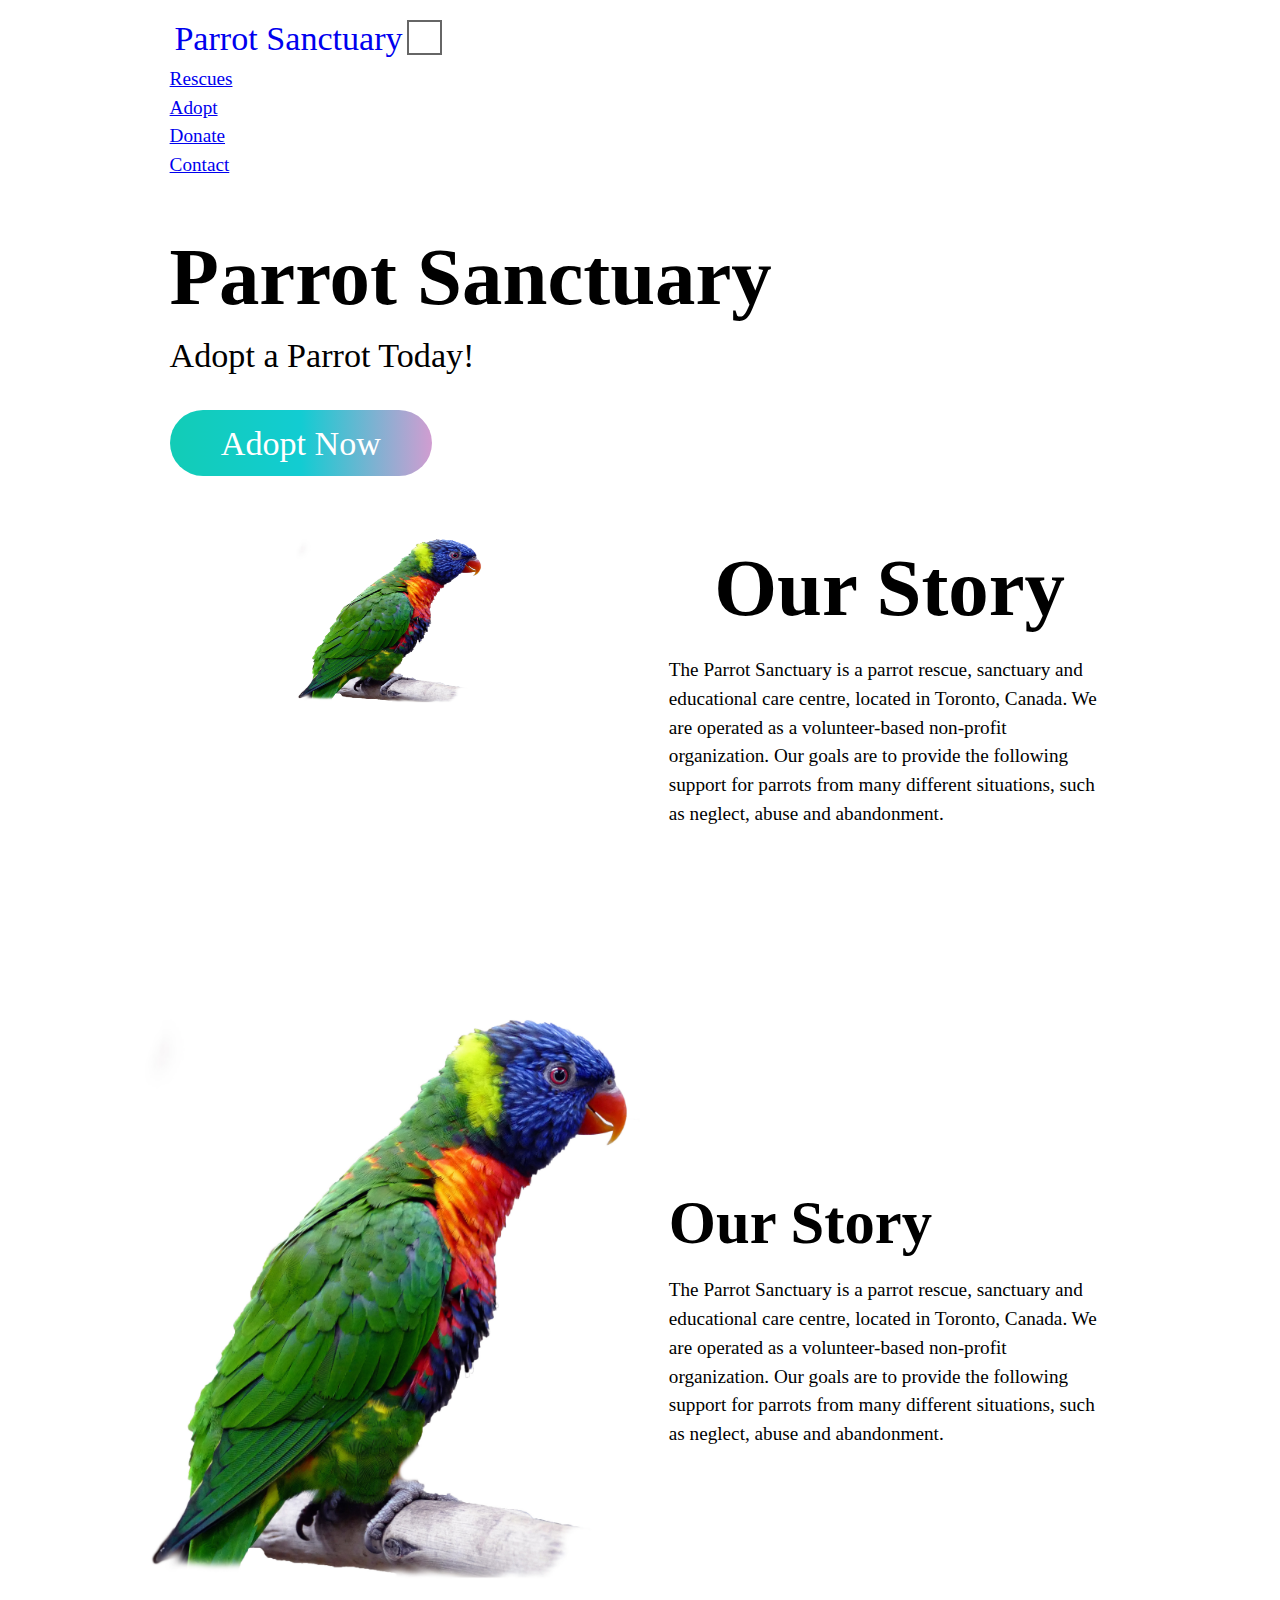
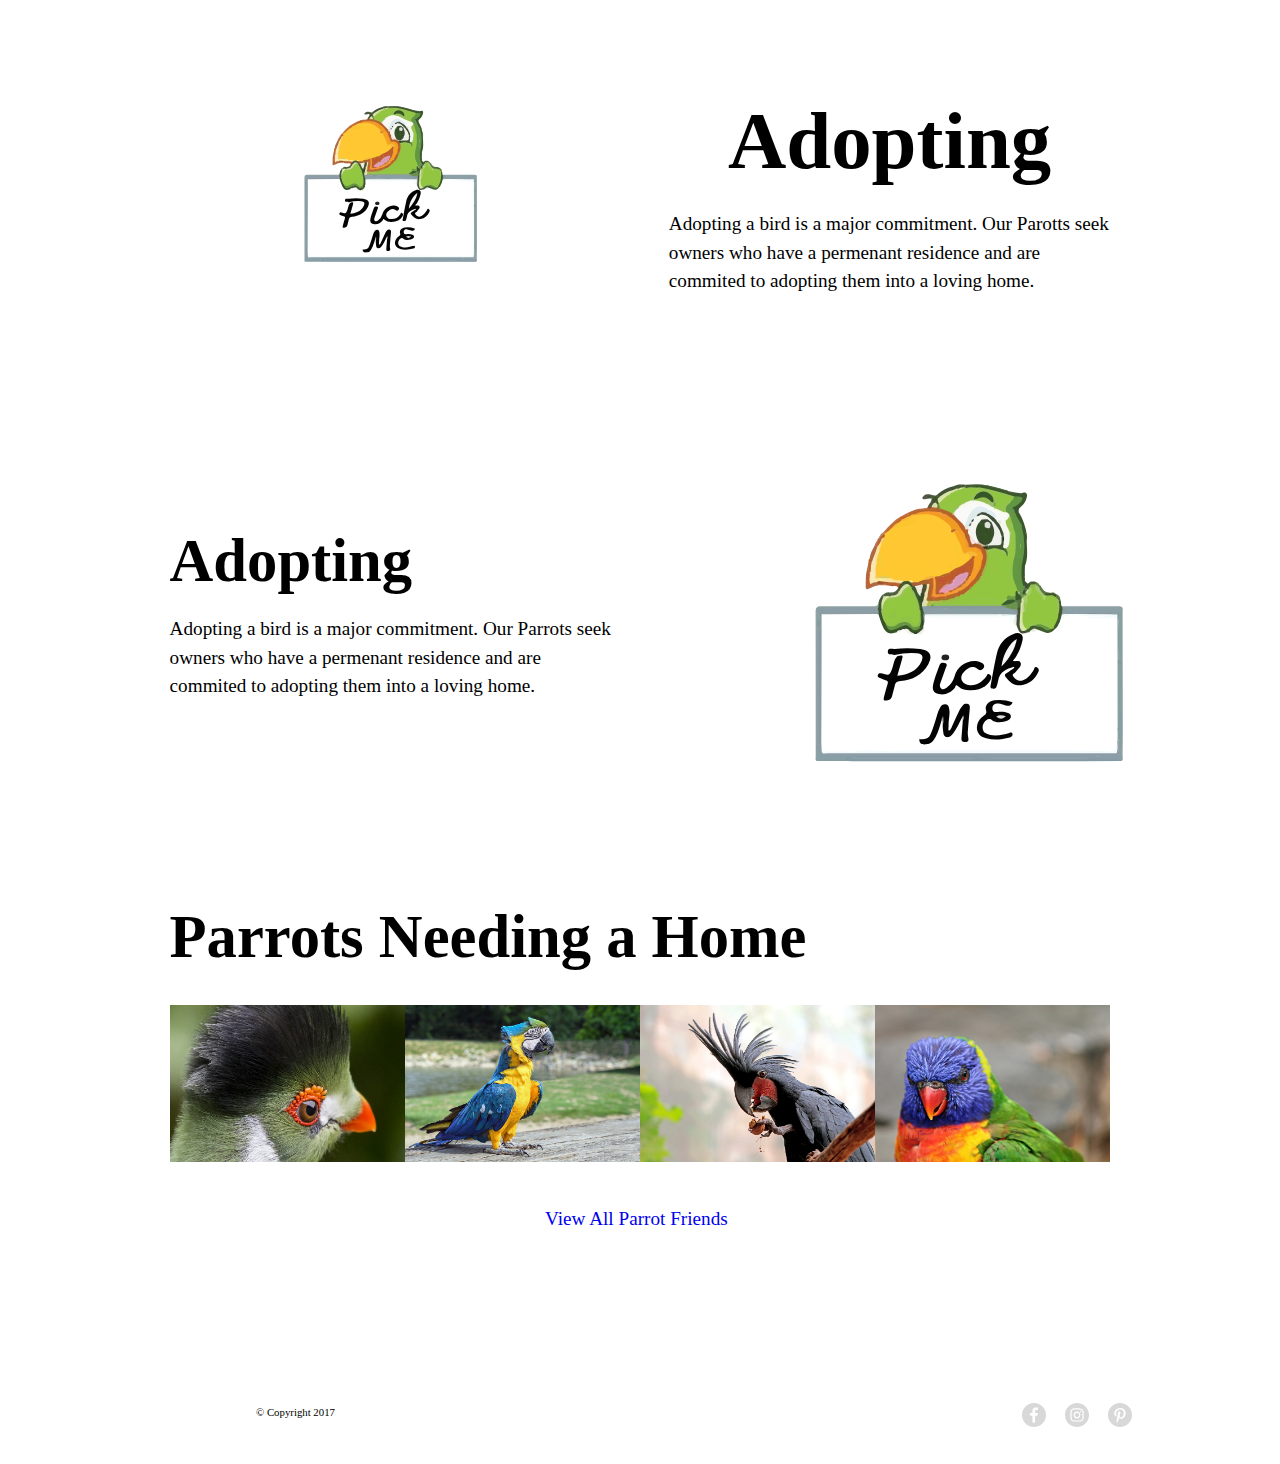
==== commit e731304f: "This commit will lays out the adopt page" ====
--- a/index.html
+++ b/index.html
@@ -2,7 +2,7 @@
 <html lang="en-ca">
 <head>
   <meta charset="utf-8">
-  <title>Loyal Rescue</title>
+  <title>Parrot sanctuary</title>
   <meta name="handheldfriendly" content="true">
   <meta name="mobileoptimized" content="240">
   <meta name="viewport" content="width=device-width,initial-scale=1">
@@ -10,7 +10,8 @@
   <link href="css/grid.css" rel="stylesheet">
   <link href="css/type.css" rel="stylesheet">
   <link href="css/main.css" rel="stylesheet">
-  <link href="https://fonts.googleapis.com/css?family=Noto+Serif:400,400i,700|Signika:300,400,700" rel="stylesheet">
+  <link href="https://fonts.googleapis.com/css?family=Open+Sans:300,300i,400,400i,600,600i,700,700i,800,800i" rel="stylesheet">
+  <link href="https://fonts.googleapis.com/css?family=PT+Serif:400,400i,700" rel="stylesheet">
 </head>
 <body>
 
@@ -23,23 +24,22 @@
     <div class="wrapper relative gutter pad-t-1-2 pad-b-1-2">
       <a class="icon-link h-logo" href="index.html">
         <i class="icon i-logo">
-          <img src="images/logo.svg" alt="">
+          <img class="size" src="images/logo.svg" alt="">
         </i>
         <span class="icon-label giga">Parrot Sanctuary</span>
       </a>
       <input type="checkbox" id="nav-check" class="nav-check" aria-label="On mobile devices, press to open navigation.">
       <label class="nav-label-back" for="nav-check"></label>
       <label class="right nav-label" for="nav-check" tabindex="0">
-        <span class="tog top"></span>
-        <span class="tog middle"></span>
-        <span class="tog bottom"></span>
+        <img class="nav-open" src="images/nav-icon.svg" alt="Open Navigation">
+        <img class="nav-close" src="images/nav-close.svg" alt="Close Navigation">
       </label>
       <nav id="nav">
         <ul class="list-group push-0">
           <li><a href="rescues.html">Rescues</a></li>
           <li><a href="adopt.html">Adopt</a></li>
           <li><a href="#">Donate</a></li>
-          <li><a href="#">Contact Us</a></li>
+          <li><a href="#">Contact</a></li>
         </ul>
       </nav>
     </div>
@@ -50,7 +50,7 @@
       <div class="banner-content">
         <div class="wrapper island">
           <h1 class="push-0">Parrot Sanctuary</h1>
-          <p class="giga">Your new best friend is waiting.</p>
+          <p class="giga sans">Adopt a Parrot Today!</p>
           <div class="btn-container">
             <a class="btn giga" href="#">Adopt Now</a>
           </div>
@@ -79,112 +79,114 @@
         <p class="push max-length">The Parrot Sanctuary is a parrot rescue, sanctuary and educational care centre, located in Toronto, Canada. We are operated as a volunteer-based non-profit organization. Our goals are to provide the following support for parrots from many different situations, such as neglect, abuse and abandonment.</p>
       </div>
 
-    <section class="wrapper small grid pad-t pad-bottom push-double">
-      <div class="text-center unit unit-xs-1 unit-s-1 unit-m-1-2 unit-l-1-2 gutter push">
-        <i class="icon i-192">
-          <img src="images/pick-me.svg" alt="">
-        </i>
+      <section class="wrapper small grid pad-t pad-bottom push-double">
+        <div class="text-center unit unit-xs-1 unit-s-1 unit-m-1-2 unit-l-1-2 gutter push">
+          <i class="icon i-192">
+            <img src="images/pick-me.svg" alt="">
+          </i>
+        </div>
+        <div class="unit unit-xs-1 unit-s-1 unit-m-1-2 gutter">
+          <h2 class="text-center push-half exa">Adopting</h2>
+          <p class="push max-length">Adopting a bird is a major commitment. Our Parotts seek owners who have a permenant residence and are commited to adopting them into a loving home.</p>
+        </div>
+      </section>
+
+      <section class="wrapper large grid grid-middle pad-top-double pad-bottom-double push-double pad-t">
+        <div class="unit unit-xs-1 unit-s-1 unit-m-1-2 gutter">
+          <h2 class="push-half peta">Adopting</h2>
+          <p class="push max-length">Adopting a bird is a major commitment. Our Parrots seek owners who have a permenant residence and are commited to adopting them into a loving home.</p>
+        </div>
+        <div class="text-right unit unit-xs-1 unit-s-1 unit-m-1-2">
+          <img class="" src="images/pick-me.svg" alt="">
+        </div>
+      </section>
+
+      <div class="grid">
+        <h2 class="unit unit-xs-1 gutter">Parrots Needing a Home</h2>
       </div>
-      <div class="unit unit-xs-1 unit-s-1 unit-m-1-2 gutter">
-        <h2 class="text-center push-half exa">Adopting</h2>
-        <p class="push max-length">Adopting a bird is a major commitment. Our Parotts seek owners who have a permenant residence and are commited to adopting them into a loving home.</p>
-      </div>
-    </section>
 
-    <section class="wrapper large grid grid-middle pad-top-double pad-bottom-double push-double pad-t">
-      <div class="unit unit-xs-1 unit-s-1 unit-m-1-2 gutter">
-        <h2 class="push-half peta">Adopting</h2>
-        <p class="push max-length">Adopting a bird is a major commitment. Our Parotts seek owners who have a permenant residence and are commited to adopting them into a loving home.</p>
-      </div>
-      <div class="unit unit-xs-1 unit-s-1 unit-m-1-2">
-        <img class="img-flex" src="images/pick-me.svg" alt="">
-      </div>
-    </section>
-
-    <div class="grid">
-      <h2 class="unit unit-xs-1 gutter">We Need a Home</h2>
-    </div>
-
-    <section class="grid wrapper text-center gutter">
-      <div class="unit xs-1 s-1 m-1-2 l-1-4">
-        <a class="hover-box block relative crop" href="#">
-          <div class="embed embed-3by2">
-            <img class="hover-box-img embed-item" src="images/jhon.jpg" alt="">
-          </div>
-          <div class="hover-box-caption island-1-4 w-1 absolute">
-            <h2 class="giga push-0 not-bold">Jhon</h2>
-          </div>
-        </a>
-      </div>
-      <div class="unit xs-1 s-1 m-1-2 l-1-4">
-        <a class="hover-box block relative crop" href="#">
-          <div class="embed embed-3by2">
-            <img class="hover-box-img embed-item" src="images/mykal.jpg" alt="">
-          </div>
-          <div class="hover-box-caption island-1-4 w-1 absolute">
-            <h2 class="giga push-0 not-bold">Mykal</h2>
-          </div>
-        </a>
-      </div>
-      <div class="unit xs-1 s-1 m-1-2 l-1-4">
-        <a class="hover-box block relative crop" href="#">
-          <div class="embed embed-3by2">
-            <img class="hover-box-img embed-item" src="images/glenis.jpg" alt="">
-          </div>
-          <div class="hover-box-caption island-1-4 w-1 absolute">
-            <h2 class="giga push-0 not-bold">Glenis</h2>
-          </div>
-        </a>
-      </div>
-      <div class="unit xs-1 s-1 m-1-2 l-1-4">
-        <a class="hover-box block relative crop" href="#">
-          <div class="embed embed-3by2">
-            <img class="hover-box-img embed-item" src="images/derick.jpg" alt="">
-          </div>
-          <div class="hover-box-caption island-1-4 w-1 absolute">
-            <h2 class="giga push-0 not-bold">Derick</h2>
-          </div>
-        </a>
-      </div>
-      <div class="unit xs-1">
-        <a class="block bg-parrot island" href="rescues.html">
-          <p class="inline-block push-0 push-r-1-4">View All Parrots</p>
-        </a>
-      </div>
-    </section>
+      <section class="grid wrapper text-center gutter">
+        <div class="unit xs-1 s-1 m-1-2 l-1-4">
+          <a class="hover-box block relative crop" href="#">
+            <div class="embed embed-3by2">
+              <img class="hover-box-img embed-item" src="images/jhon.jpg" alt="">
+            </div>
+            <div class="hover-box-caption island-1-4 w-1 absolute">
+              <h2 class="giga push-0 not-bold">Jhon</h2>
+            </div>
+          </a>
+        </div>
+        <div class="unit xs-1 s-1 m-1-2 l-1-4">
+          <a class="hover-box block relative crop" href="#">
+            <div class="embed embed-3by2">
+              <img class="hover-box-img embed-item" src="images/mykal.jpg" alt="">
+            </div>
+            <div class="hover-box-caption island-1-4 w-1 absolute">
+              <h2 class="giga push-0 not-bold">Mykal</h2>
+            </div>
+          </a>
+        </div>
+        <div class="unit xs-1 s-1 m-1-2 l-1-4">
+          <a class="hover-box block relative crop" href="#">
+            <div class="embed embed-3by2">
+              <img class="hover-box-img embed-item" src="images/glenis.jpg" alt="">
+            </div>
+            <div class="hover-box-caption island-1-4 w-1 absolute">
+              <h2 class="giga push-0 not-bold">Glenis</h2>
+            </div>
+          </a>
+        </div>
+        <div class="push unit xs-1 s-1 m-1-2 l-1-4">
+          <a class="hover-box block relative crop" href="#">
+            <div class="embed embed-3by2">
+              <img class="hover-box-img embed-item" src="images/derick.jpg" alt="">
+            </div>
+            <div class="hover-box-caption island-1-4 w-1 absolute">
+              <h2 class="giga push-0 not-bold">Derick</h2>
+            </div>
+          </a>
+        </div>
+        <div class="unit xs-1">
+          <a class="block bg-parrot island-1-2" href="rescues.html">
+            <p class="inline-block push-0 push-r-1-4">View All Parrot Friends</p>
+          </a>
+        </div>
+      </section>
   </main>
 
   <footer class="grid gutter bg-footer">
-    <div class="unit xs-2-3 s-2-3 text-left">
-      <i class="inline-block icon i-96 push-right-half">
-        <img src="images/logo.svg" alt="">
-      </i>
-      <small class="inline-block push-0 micro pad-top-half">© Copyright 2017</small>
-    </div>
-    <div class="unit xs-1-3 s-1-3 text-right pad-t">
-      <ul class="list-group-inline">
-        <li class="island-1-4">
-          <a class="social" href="#">
-            <i class="icon i-24">
-              <img src="images/facebook.svg" alt="">
-            </i>
-          </a>
-        </li>
-        <li class="island-1-4">
-          <a class="social" href="#">
-            <i class="icon i-24">
-              <img src="images/instagram.svg" alt="">
-            </i>
-          </a>
-        </li>
-        <li class="island-1-4">
-          <a class="social" href="#">
-            <i class="icon i-24">
-              <img src="images/pinterest.svg" alt="">
-            </i>
-          </a>
-        </li>
-      </ul>
+    <div class="wrapper">
+      <div class="unit xs-2-3 s-2-3 text-left">
+        <i class="inline-block icon i-96 push-right-half">
+          <img src="images/logo.svg" alt="">
+        </i>
+        <small class="inline-block push-0 micro pad-top-half">© Copyright 2017</small>
+      </div>
+      <div class="unit xs-1-3 s-1-3 text-right pad-t">
+        <ul class="list-group-inline">
+          <li class="island-1-4">
+            <a class="social" href="#">
+              <i class="icon i-24">
+                <img src="images/facebook.svg" alt="">
+              </i>
+            </a>
+          </li>
+          <li class="island-1-4">
+            <a class="social" href="#">
+              <i class="icon i-24">
+                <img src="images/instagram.svg" alt="">
+              </i>
+            </a>
+          </li>
+          <li class="island-1-4">
+            <a class="social" href="#">
+              <i class="icon i-24">
+                <img src="images/pinterest.svg" alt="">
+              </i>
+            </a>
+          </li>
+        </ul>
+      </div>
     </div>
   </footer>
 
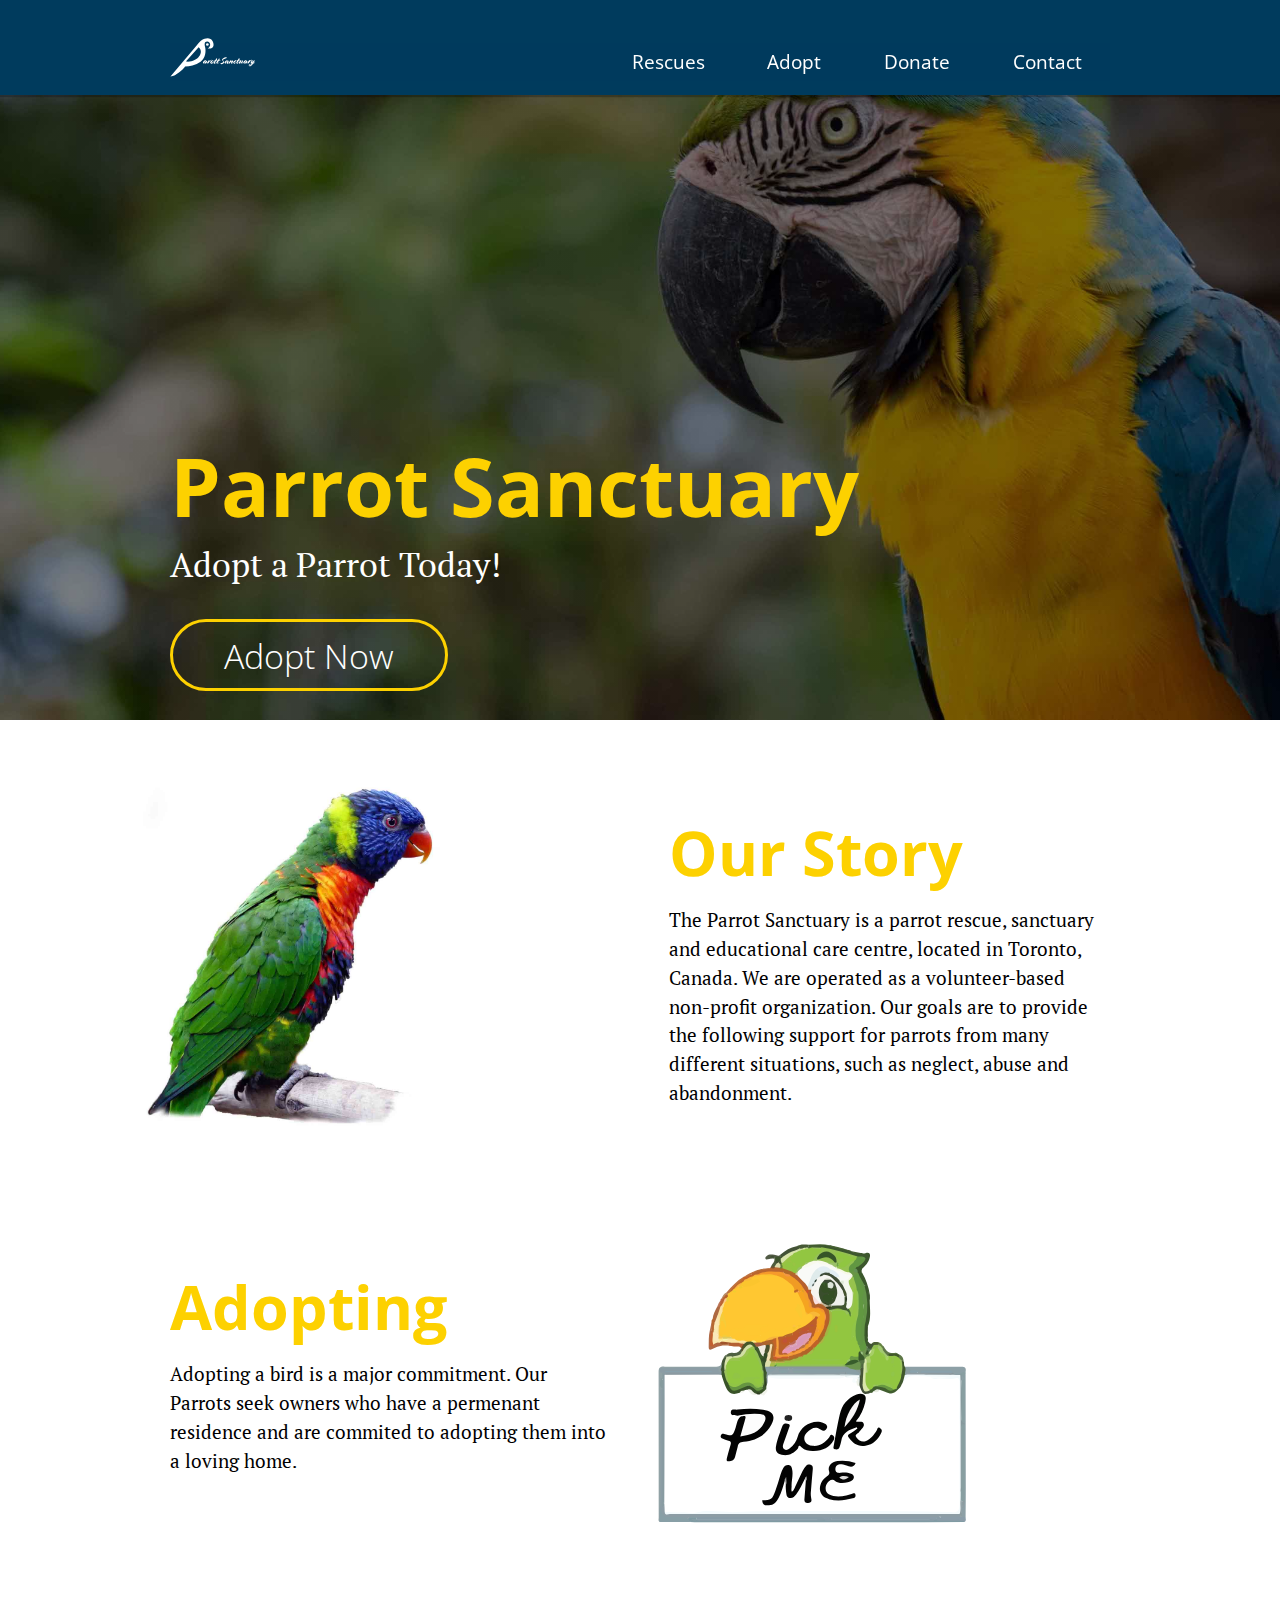
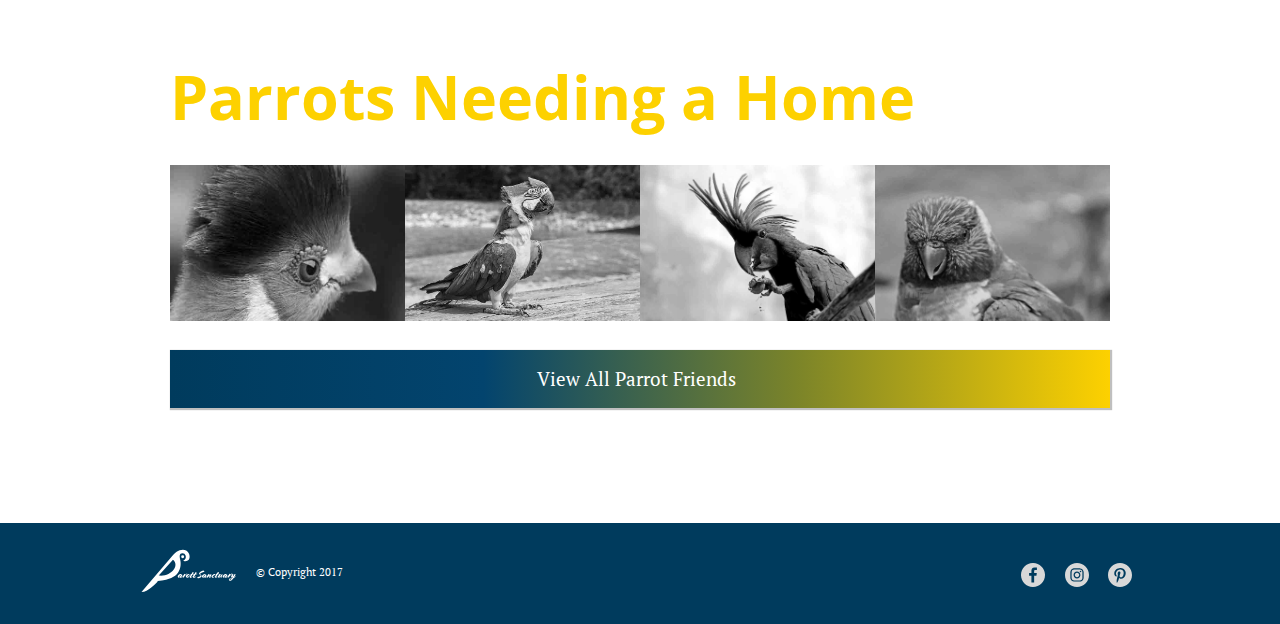
==== commit b9179e63: "This commit fixes image sizes" ====
--- a/index.html
+++ b/index.html
@@ -24,7 +24,7 @@
     <div class="wrapper relative gutter pad-t-1-2 pad-b-1-2">
       <a class="icon-link h-logo" href="index.html">
         <i class="icon i-logo">
-          <img class="size" src="images/logo.svg" alt="">
+          <img src="images/logo.svg" alt="">
         </i>
         <span class="icon-label giga">Parrot Sanctuary</span>
       </a>
@@ -45,12 +45,13 @@
     </div>
   </header>
 
+
   <main>
     <header class="banner">
       <div class="banner-content">
         <div class="wrapper island">
           <h1 class="push-0">Parrot Sanctuary</h1>
-          <p class="giga sans">Adopt a Parrot Today!</p>
+          <p class="giga">Adopt a Parrot Today!</p>
           <div class="btn-container">
             <a class="btn giga" href="#">Adopt Now</a>
           </div>
@@ -79,79 +80,79 @@
         <p class="push max-length">The Parrot Sanctuary is a parrot rescue, sanctuary and educational care centre, located in Toronto, Canada. We are operated as a volunteer-based non-profit organization. Our goals are to provide the following support for parrots from many different situations, such as neglect, abuse and abandonment.</p>
       </div>
 
-      <section class="wrapper small grid pad-t pad-bottom push-double">
-        <div class="text-center unit unit-xs-1 unit-s-1 unit-m-1-2 unit-l-1-2 gutter push">
-          <i class="icon i-192">
-            <img src="images/pick-me.svg" alt="">
-          </i>
-        </div>
-        <div class="unit unit-xs-1 unit-s-1 unit-m-1-2 gutter">
-          <h2 class="text-center push-half exa">Adopting</h2>
-          <p class="push max-length">Adopting a bird is a major commitment. Our Parotts seek owners who have a permenant residence and are commited to adopting them into a loving home.</p>
-        </div>
-      </section>
+    <section class="wrapper small grid pad-t pad-bottom push-double">
+      <div class="text-center unit unit-xs-1 unit-s-1 unit-m-1-2 unit-l-1-2 gutter push">
+        <i class="icon i-192">
+          <img src="images/pick-me.svg" alt="">
+        </i>
+      </div>
+      <div class="unit unit-xs-1 unit-s-1 unit-m-1-2 gutter">
+        <h2 class="text-center push-half exa">Adopting</h2>
+        <p class="push max-length">Adopting a bird is a major commitment. Our Parotts seek owners who have a permenant residence and are commited to adopting them into a loving home.</p>
+      </div>
+    </section>
 
-      <section class="wrapper large grid grid-middle pad-top-double pad-bottom-double push-double pad-t">
-        <div class="unit unit-xs-1 unit-s-1 unit-m-1-2 gutter">
-          <h2 class="push-half peta">Adopting</h2>
-          <p class="push max-length">Adopting a bird is a major commitment. Our Parrots seek owners who have a permenant residence and are commited to adopting them into a loving home.</p>
-        </div>
-        <div class="text-right unit unit-xs-1 unit-s-1 unit-m-1-2">
-          <img class="" src="images/pick-me.svg" alt="">
-        </div>
-      </section>
+    <section class="wrapper large grid grid-middle pad-top-double pad-bottom-double push-double pad-t">
+      <div class="unit unit-xs-1 unit-s-1 unit-m-1-2 gutter">
+        <h2 class="push-half peta">Adopting</h2>
+        <p class="push max-length">Adopting a bird is a major commitment. Our Parrots seek owners who have a permenant residence and are commited to adopting them into a loving home.</p>
+      </div>
+      <div class="unit unit-xs-1 unit-s-1 unit-m-1-2">
+        <img class="alig" src="images/pick-me.svg" alt="">
+      </div>
+    </section>
 
-      <div class="grid">
-        <h2 class="unit unit-xs-1 gutter">Parrots Needing a Home</h2>
+    <div class="grid">
+      <h2 class="unit unit-xs-1 gutter">Parrots Needing a Home</h2>
+    </div>
+
+    <section class="grid wrapper text-center gutter">
+      <div class="unit xs-1 s-1 m-1-2 l-1-4">
+        <a class="hover-box block relative crop" href="#">
+          <div class="embed embed-3by2">
+            <img class="hover-box-img embed-item" src="images/jhon.jpg" alt="">
+          </div>
+          <div class="hover-box-caption island-1-4 w-1 absolute">
+            <h2 class="giga push-0 not-bold">Jhon</h2>
+          </div>
+        </a>
       </div>
-
-      <section class="grid wrapper text-center gutter">
-        <div class="unit xs-1 s-1 m-1-2 l-1-4">
-          <a class="hover-box block relative crop" href="#">
-            <div class="embed embed-3by2">
-              <img class="hover-box-img embed-item" src="images/jhon.jpg" alt="">
-            </div>
-            <div class="hover-box-caption island-1-4 w-1 absolute">
-              <h2 class="giga push-0 not-bold">Jhon</h2>
-            </div>
-          </a>
-        </div>
-        <div class="unit xs-1 s-1 m-1-2 l-1-4">
-          <a class="hover-box block relative crop" href="#">
-            <div class="embed embed-3by2">
-              <img class="hover-box-img embed-item" src="images/mykal.jpg" alt="">
-            </div>
-            <div class="hover-box-caption island-1-4 w-1 absolute">
-              <h2 class="giga push-0 not-bold">Mykal</h2>
-            </div>
-          </a>
-        </div>
-        <div class="unit xs-1 s-1 m-1-2 l-1-4">
-          <a class="hover-box block relative crop" href="#">
-            <div class="embed embed-3by2">
-              <img class="hover-box-img embed-item" src="images/glenis.jpg" alt="">
-            </div>
-            <div class="hover-box-caption island-1-4 w-1 absolute">
-              <h2 class="giga push-0 not-bold">Glenis</h2>
-            </div>
-          </a>
-        </div>
-        <div class="push unit xs-1 s-1 m-1-2 l-1-4">
-          <a class="hover-box block relative crop" href="#">
-            <div class="embed embed-3by2">
-              <img class="hover-box-img embed-item" src="images/derick.jpg" alt="">
-            </div>
-            <div class="hover-box-caption island-1-4 w-1 absolute">
-              <h2 class="giga push-0 not-bold">Derick</h2>
-            </div>
-          </a>
-        </div>
-        <div class="unit xs-1">
-          <a class="block bg-parrot island-1-2" href="rescues.html">
-            <p class="inline-block push-0 push-r-1-4">View All Parrot Friends</p>
-          </a>
-        </div>
-      </section>
+      <div class="unit xs-1 s-1 m-1-2 l-1-4">
+        <a class="hover-box block relative crop" href="#">
+          <div class="embed embed-3by2">
+            <img class="hover-box-img embed-item" src="images/mykal.jpg" alt="">
+          </div>
+          <div class="hover-box-caption island-1-4 w-1 absolute">
+            <h2 class="giga push-0 not-bold">Mykal</h2>
+          </div>
+        </a>
+      </div>
+      <div class="unit xs-1 s-1 m-1-2 l-1-4">
+        <a class="hover-box block relative crop" href="#">
+          <div class="embed embed-3by2">
+            <img class="hover-box-img embed-item" src="images/glenis.jpg" alt="">
+          </div>
+          <div class="hover-box-caption island-1-4 w-1 absolute">
+            <h2 class="giga push-0 not-bold">Glenis</h2>
+          </div>
+        </a>
+      </div>
+      <div class="push unit xs-1 s-1 m-1-2 l-1-4">
+        <a class="hover-box block relative crop" href="#">
+          <div class="embed embed-3by2">
+            <img class="hover-box-img embed-item" src="images/derick.jpg" alt="">
+          </div>
+          <div class="hover-box-caption island-1-4 w-1 absolute">
+            <h2 class="giga push-0 not-bold">Derick</h2>
+          </div>
+        </a>
+      </div>
+      <div class="unit xs-1">
+        <a class="block bg-parrot island-1-2" href="rescues.html">
+          <p class="inline-block push-0 push-r-1-4">View All Parrot Friends</p>
+        </a>
+      </div>
+    </section>
   </main>
 
   <footer class="grid gutter bg-footer">
--- a/css/modules.css
+++ b/css/modules.css
@@ -1085,6 +1085,8 @@
 }
 */
 
+
+
 button,
 .btn {
   cursor: pointer;
@@ -1095,10 +1097,10 @@
   -webkit-appearance: none;
   -moz-appearance: none;
   appearance: none;
-  background-image: linear-gradient(to right, #12ccb6, #12ccd2, #D19DD1);
   border-radius: 10000px;
   font-weight: 300;
-  border: none;
+  background-color: transparent;
+  border: 3px solid #fdd100;
   color: #fff;
 
   text-decoration: none;
@@ -1109,9 +1111,10 @@
 button:hover,
 .btn:focus,
 .btn:hover {
-  background-color: #D19DD1;
+  background-color: #fdd100;
   background-image: none;
-  color: #fff;
+  color: #03446e;
+  font-weight: bold;
 }
 
 button[disabled] {
@@ -1119,9 +1122,9 @@
 }
 
 .btn-light, .btn--light {
-  background-color: #12ccd2;
+  background-color: #03446e;
   background-image: none;
-  border-color: #12ccd2;
+  border-color: #03446e;
   color: #fff;
 }
 
@@ -1129,8 +1132,8 @@
 .btn-light:hover,
 .btn--light:focus,
 .btn--light:hover {
-  background-color: #D19DD1;
-  border-color: #D19DD1;
+  background-color: #fdd100;
+  border-color: #fdd100;
   color: #fff;
 }
 
@@ -1138,17 +1141,17 @@
 .btn--ghost {
   background-color: transparent;
   background-image: none;
-  border: 3px solid #D19DD1;
-  color: #D19DD1;
+  border: 3px solid #fdd100;
+  color: #fdd100;
 }
 
 .btn-ghost:focus,
 .btn-ghost:hover,
 .btn--ghost:focus,
 .btn--ghost:hover {
-  background-color: #D19DD1;
+  background-color: #fdd100;
   background-image: none;
-  border: 3px solid #D19DD1;
+  border: 3px solid #fdd100;
   color: #fff;
 }
 
@@ -1374,5 +1377,4 @@
     display: table-header-group;
   }
 
-  /* End HTML5 Boilerplate code */
-}
+}
--- a/css/main.css
+++ b/css/main.css
@@ -0,0 +1,415 @@
+html {
+  font-family: "PT Serif", serif;
+}
+
+/*–––––––––––toggle Button–––––––––––––––*/
+
+.nav-label {
+  cursor: pointer;
+  width: 40px;
+  position: relative;
+  z-index: 100000;
+}
+
+input[type="checkbox"] + label::before {
+  position: absolute;
+  left: -1000rem;
+}
+
+.nav-open,
+.nav-close {
+  display: block;
+  width: 100%;
+}
+
+.nav-close {
+  display: none;
+}
+
+.nav-check:checked ~ .nav-label .nav-open {
+  display: none;
+}
+
+.nav-check:checked ~ .nav-label .nav-close {
+  display: block;
+}
+
+.nav-check:checked ~ nav {
+  right: 0;
+}
+
+/*–––––––––––navigation––––––––––––––––––*/
+
+nav {
+  position: fixed;
+  width: 40%;
+  height: 12rem;
+  right: -100vw;
+  top: 3.49rem;
+  background-color: rgba(0, 59, 93, 0.9);
+  z-index: 100;
+  overflow: hidden;
+  -webkit-transition: height .5s;
+  transition: top .5s;
+}
+
+nav a {
+  display: inline-block;
+  color: #fff;
+  text-decoration: none;
+  padding: .25rem 1.5rem .2rem;
+  border-radius: 10000px;
+  border: none;
+  transition:
+    color .25s,
+    background-color .25s;
+}
+
+nav a:hover,
+nav a:active,
+nav a:focus {
+  color: #fdd100;
+}
+
+/*–––––––––––––––––––––––masthead–––––––––––––––––––––––*/
+
+.masthead {
+  background: #003b5d;
+  position: fixed;
+  width: 100%;
+  top: 0;
+  left: 0;
+  z-index: 10000;
+  box-shadow: 1px 1px 1px 1px rgba(0, 0, 0, 0.25)
+}
+
+.i-logo {
+  position: absolute;
+}
+
+.i-logo:hover{
+  opacity: 0.5;
+}
+
+.nav-social .icon {
+  width: 3rem;
+  height: 3rem;
+}
+
+/*–––––––––––––––––––––––––type–––––––––––––––––––––––––––––––*/
+
+.sans, h1, h2, h3, .btn, .h-logo, nav a, legend {
+  font-family: 'Open Sans', sans-serif;
+}
+::selection {
+    background-color: #03446e;
+    color: #fff;
+    text-shadow: none;
+}
+
+h1, h2, legend {
+  color: #fdd100;
+}
+
+h3 {
+  color: #03446e;
+}
+
+/*–––––––––––––––––––Banners––––––––––––––––––––––––*/
+
+.banner {
+  height: 80vh;
+  position: relative;
+  background:
+    linear-gradient(rgba(0, 0, 0, .5), rgba(0, 0, 0, .5)) top left / cover no-repeat,
+    url("../images/home-banner.jpg") center top / cover no-repeat;
+}
+
+.adopt-banner {
+  height: 80vh;
+  background:
+    linear-gradient(rgba(0, 0, 0, .5), rgba(0, 0, 0, .5)) top left / cover no-repeat,
+    url("../images/adopt-banner.jpg") center bottom / cover no-repeat;
+}
+
+.rescues-banner {
+  height: 80vh;
+  background:
+    linear-gradient(rgba(0, 0, 0, .5), rgba(0, 0, 0, .5)) top left / cover no-repeat,
+    url("../images/rescues-banner.jpg") center bottom / cover no-repeat;
+}
+
+.banner-content {
+  position: absolute;
+  width: 100%;
+  left: 50%;
+  bottom: 50%;
+  transform: translate(-50%, 50%);
+  text-align: center;
+}
+
+.banner-content p {
+  color: #fff;
+}
+
+/*–––––––––––––––––––Main––––––––––––––––––*/
+
+a {
+  color: #fff;
+  text-decoration: none;;
+}
+
+.social {
+  text-decoration: none;
+  border-bottom: none;
+}
+
+.social:hover {
+  opacity: .5;
+  background-image: none;
+}
+
+.img-flex {
+  width: 60%;
+}
+
+.bg-parrot {
+    background-image: linear-gradient(to right, #003b5d,#03446e, #7b8429, #fdd100);
+    width: 100%;
+    top: 0;
+    left: 0;
+    box-shadow: 1px 1px 1px 1px rgba(0, 0, 0, 0.25)
+}
+
+.bg-parrot:hover {
+  background-image: linear-gradient(to right, #fdd100, #7b8429, #03446e, #003b5d);
+  border-color: #fdd100;
+}
+
+.bg-footer {
+  background-color: #003b5d;
+  color: #fff;
+}
+
+.white {
+  color: #fff;
+}
+
+.available-parrot-label {
+  background-color: rgba(0, 59, 93, 0.5);
+  transition: background-color .25s;
+}
+
+.unit:hover .available-parrot-label {
+  background-color: rgba(253, 209, 0, 0.5);
+}
+
+/*––––––––Form––––––––*/
+
+input,
+textarea {
+  display: block;
+  width: 100%;
+  padding: .65rem;
+
+  background-color: #fff;
+  border: 3px solid rgba(0, 59, 93, 0.5);
+  border-radius: 10px;
+
+  vertical-align: middle;
+}
+
+textarea {
+  border-radius: 10px;
+}
+
+input:not([type="checkbox"]),
+input:not([type="radio"]) {
+  padding: .975rem .65rem;
+}
+
+[type="radio"] + label::before {
+  content: " ";
+  display: inline-block;
+  height: 3em;
+  margin-right: .3em;
+  position: relative;
+  vertical-align: middle;
+  top: -.1em;
+  width: 3em;
+  background-color: #fff;
+  background-size: cover;
+  border: 3px solid rgba(0, 59, 93, 0.5);
+  border-radius: 50%;
+}
+
+[type="radio"]:checked + label::before {
+  background-image: url("data:image/svg+xml,%3Csvg xmlns='http://www.w3.org/2000/svg' width='256' height='256' viewBox='0 0 256 256'%3E%3Ccircle cx='128' cy='128' r='70.4' fill='#fdd100'/%3E%3C/svg%3E");
+}
+
+select {
+  display: block;
+  width: 100%;
+  height: calc(1.5rem + .325rem + .325rem);
+  background-image: url("data:image/svg+xml,%3Csvg xmlns='http://www.w3.org/2000/svg' width='256' height='256' viewBox='0 0 256 256'%3E%3Cpath fill='none' stroke='#fdd100' stroke-miterlimit='10' stroke-width='70' d='M36.3 82.1l91.9 91.8 91.5-91.8'/%3E%3C/svg%3E");
+  background-repeat: no-repeat;
+  background-position: calc(100% - .4em) center;
+  background-size: 18px auto;
+  background-color: #fff;
+  border: 3px solid rgba(0, 59, 93, 0.5);
+  border-radius: 10px;
+  padding: .325rem .65rem;
+}
+
+label.max-length-no-center {
+  display: inline-block;
+  vertical-align: bottom;
+}
+
+.disclaimers select,
+.disclaimers input {
+  display: inline-block;
+  vertical-align: bottom;
+  width: 100%;
+  max-width: 12.35rem;
+}
+
+fieldset {
+  border: none;
+}
+
+.macaw:checked ~ .dog-list .conure-link,
+.macaw:checked ~ .dog-list .amazon-link,
+.macaw:checked ~ .dog-list .cockatoo-link {
+  display: none;
+}
+
+.conure:checked ~ .dog-list .macaw-link,
+.conure:checked ~ .dog-list .amazon-link,
+.conure:checked ~ .dog-list .cockatoo-link {
+  display: none;
+}
+
+.cockatoo:checked ~ .dog-list .conure-link,
+.cockatoo:checked ~ .dog-list .amazon-link,
+.cockatoo:checked ~ .dog-list .macaw-link {
+  display: none;
+}
+
+.amazon:checked ~ .dog-list .conure-link,
+.amazon:checked ~ .dog-list .macaw-link,
+.amazon:checked ~ .dog-list .cockatoo-link {
+  display: none;
+}
+
+.nav-social {
+  text-align: center;
+}
+
+.nav-social a {
+  color: #fff;
+  border: none;
+}
+
+.large {
+  display: none;
+}
+
+.hover-box {
+  color: #fff;
+}
+
+.hover-box-caption {
+  bottom: -4em;
+  background-image: linear-gradient(to bottom, rgba(0, 0, 0, 0), rgba(0, 0, 0, .5));
+  text-shadow: 1px 1px 5px rgba(0, 59, 93, 0.9);
+  transition: all .2s linear;
+}
+
+.hover-box:hover .hover-box-caption,
+.hover-box:focus .hover-box-caption {
+  bottom: 0;
+}
+
+.hover-box-img {
+  filter: grayscale(100%);
+  transition: all .2s linear;
+}
+
+.hover-box:hover .hover-box-img,
+.hover-box:focus .hover-box-img {
+  filter: grayscale(0);
+  transform: scale(1.1);
+}
+
+.hover-box:focus {
+  z-index: 10;
+}
+
+.card {
+  box-shadow: 1px 1px 2px 2px rgba(0, 0, 0, 0.5)
+}
+
+@media only screen and (min-width: 38em) {
+
+  .banner-adopt {
+    background:linear-gradient(to bottom, rgba(0, 0, 0, 0), rgba(0, 0, 0, .125), rgba(0, 0, 0, .5)) top left / cover no-repeat,
+    url("../images/banner-adopt.jpg") center center / cover no-repeat;
+  }
+
+  .banner-content {
+    left: 0;
+    bottom: 0;
+    transform: translate(0, 0);
+    text-align: left;
+  }
+
+  .small {
+    display: none;
+  }
+
+  .large {
+    display: block;
+  }
+
+  .i-logo {
+    width: 4.5rem;
+    height: 4.5rem;
+  }
+
+  .h-logo .icon-label,
+  .nav-label {
+    display: none;
+  }
+
+  nav {
+    position: static;
+    width: auto;
+    height: auto;
+  }
+
+  nav ul.list-group {
+    padding: 0;
+    text-align: right;
+  }
+
+  nav li {
+    display: inline-block;
+    margin: 0;
+  }
+
+  nav a {
+    padding: .25rem 1.5rem .2rem;
+    border-radius: 10000px;
+    border: none;
+  }
+
+  .nav-social {
+    text-align: right;
+  }
+
+  form div.right {
+    width: calc(100% - 1.00025rem);
+  }
+
+}
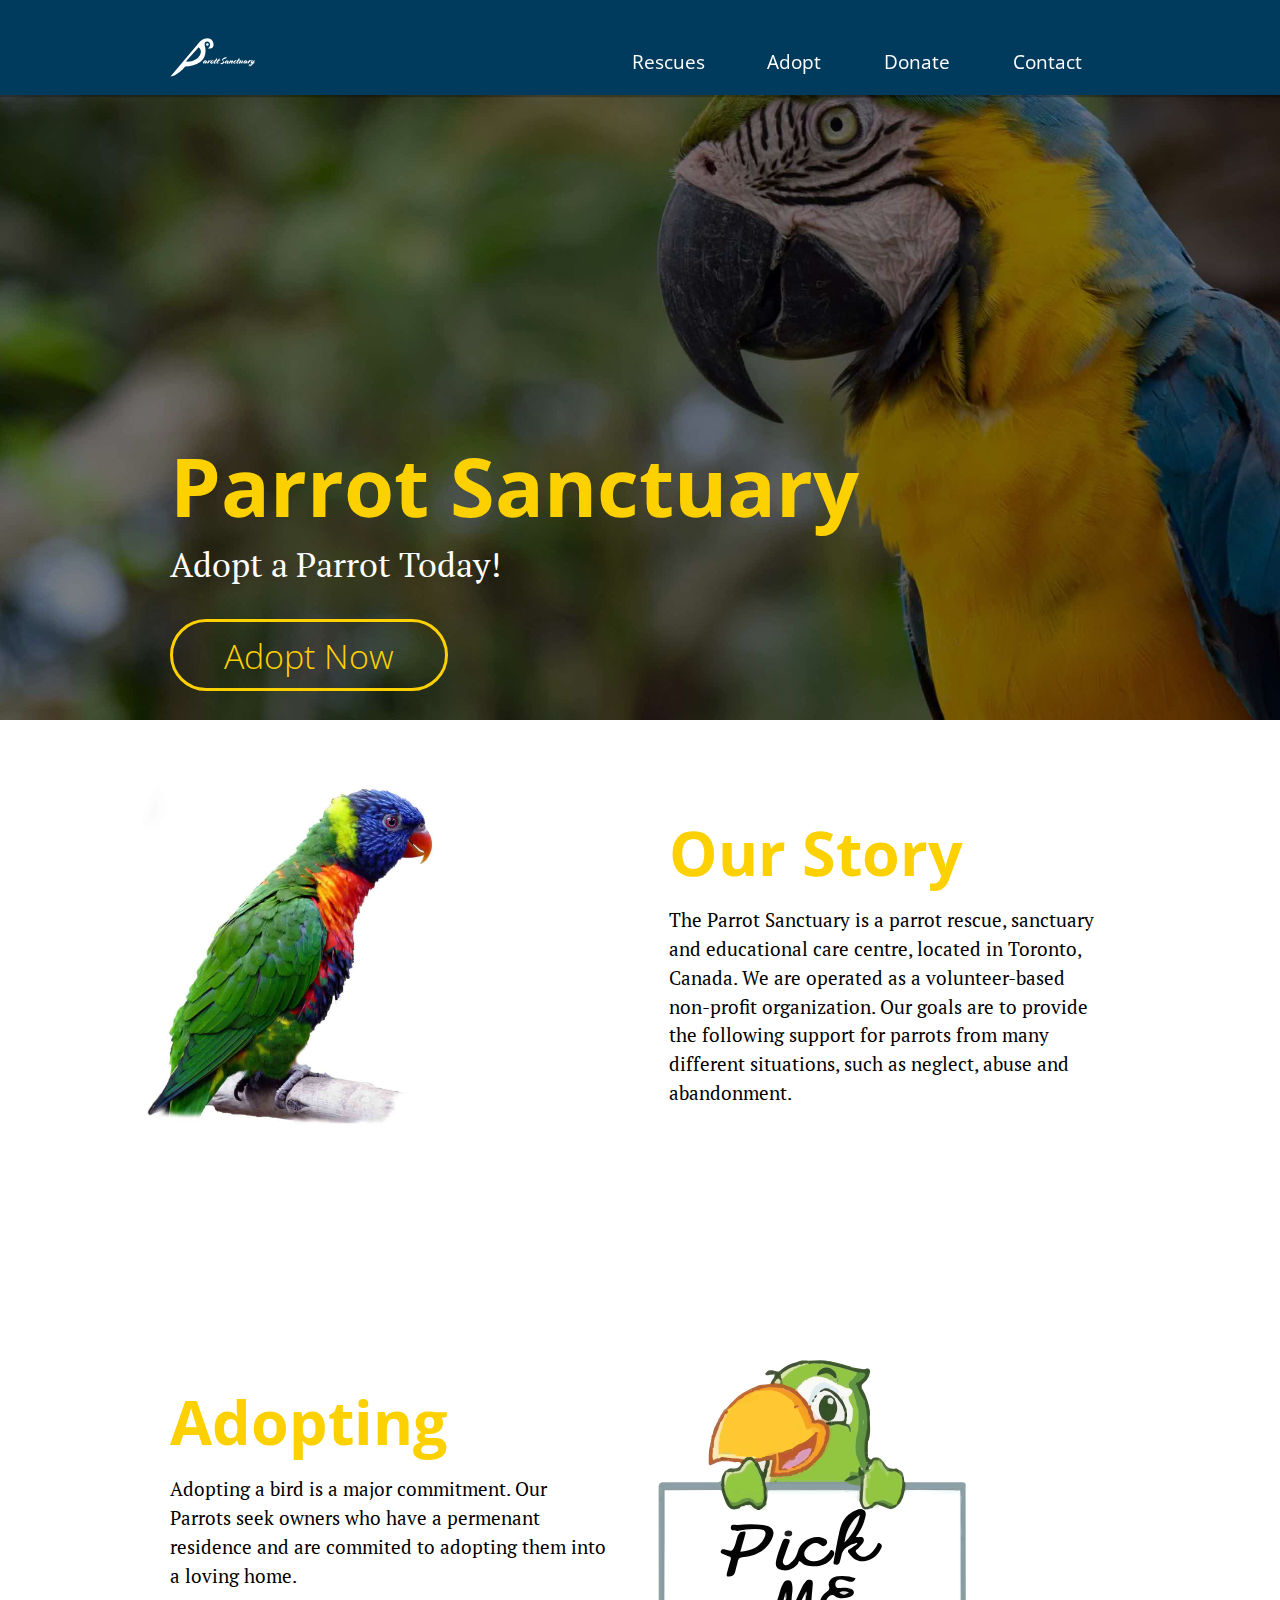
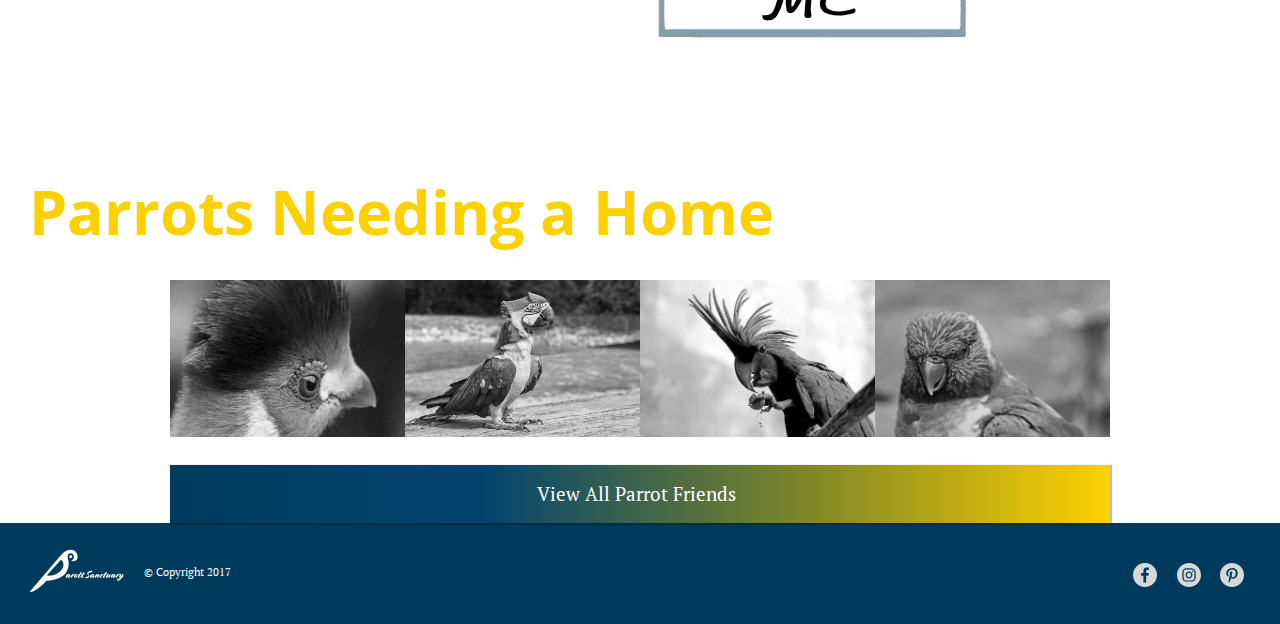
==== commit 47602ba3: "This commit will fix indentation" ====
--- a/index.html
+++ b/index.html
@@ -45,7 +45,6 @@
     </div>
   </header>
 
-
   <main>
     <header class="banner">
       <div class="banner-content">
@@ -53,7 +52,7 @@
           <h1 class="push-0">Parrot Sanctuary</h1>
           <p class="giga">Adopt a Parrot Today!</p>
           <div class="btn-container">
-            <a class="btn giga" href="#">Adopt Now</a>
+            <a class="btn btn-ghost giga" href="#">Adopt Now</a>
           </div>
         </div>
       </div>
@@ -79,6 +78,7 @@
         <h2 class="push-half peta">Our Story</h2>
         <p class="push max-length">The Parrot Sanctuary is a parrot rescue, sanctuary and educational care centre, located in Toronto, Canada. We are operated as a volunteer-based non-profit organization. Our goals are to provide the following support for parrots from many different situations, such as neglect, abuse and abandonment.</p>
       </div>
+    </section>
 
     <section class="wrapper small grid pad-t pad-bottom push-double">
       <div class="text-center unit unit-xs-1 unit-s-1 unit-m-1-2 unit-l-1-2 gutter push">
@@ -155,8 +155,8 @@
     </section>
   </main>
 
-  <footer class="grid gutter bg-footer">
-    <div class="wrapper">
+  <footer>
+    <div class="grid gutter bg-footer">
       <div class="unit xs-2-3 s-2-3 text-left">
         <i class="inline-block icon i-96 push-right-half">
           <img src="images/logo.svg" alt="">
@@ -191,6 +191,5 @@
     </div>
   </footer>
 
-
 </body>
 </html>
--- a/css/modules.css
+++ b/css/modules.css
@@ -1085,8 +1085,6 @@
 }
 */
 
-
-
 button,
 .btn {
   cursor: pointer;
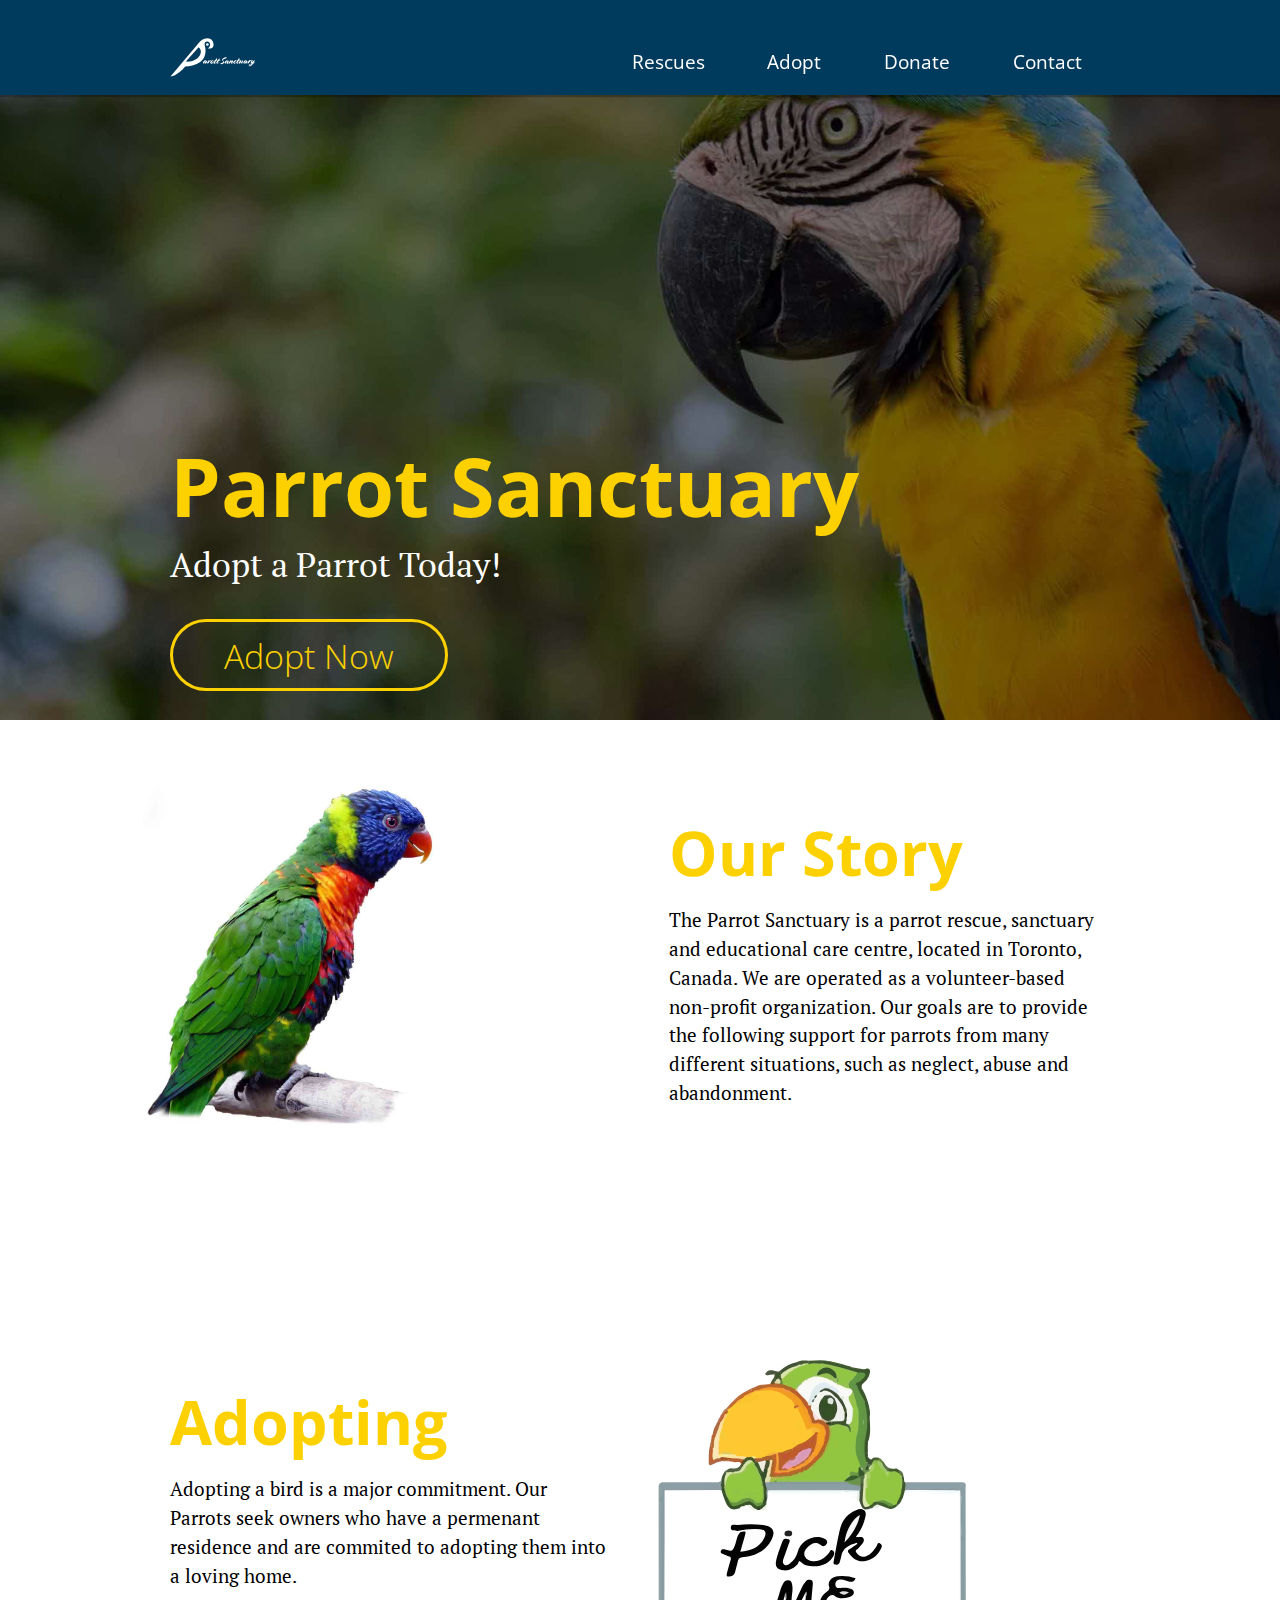
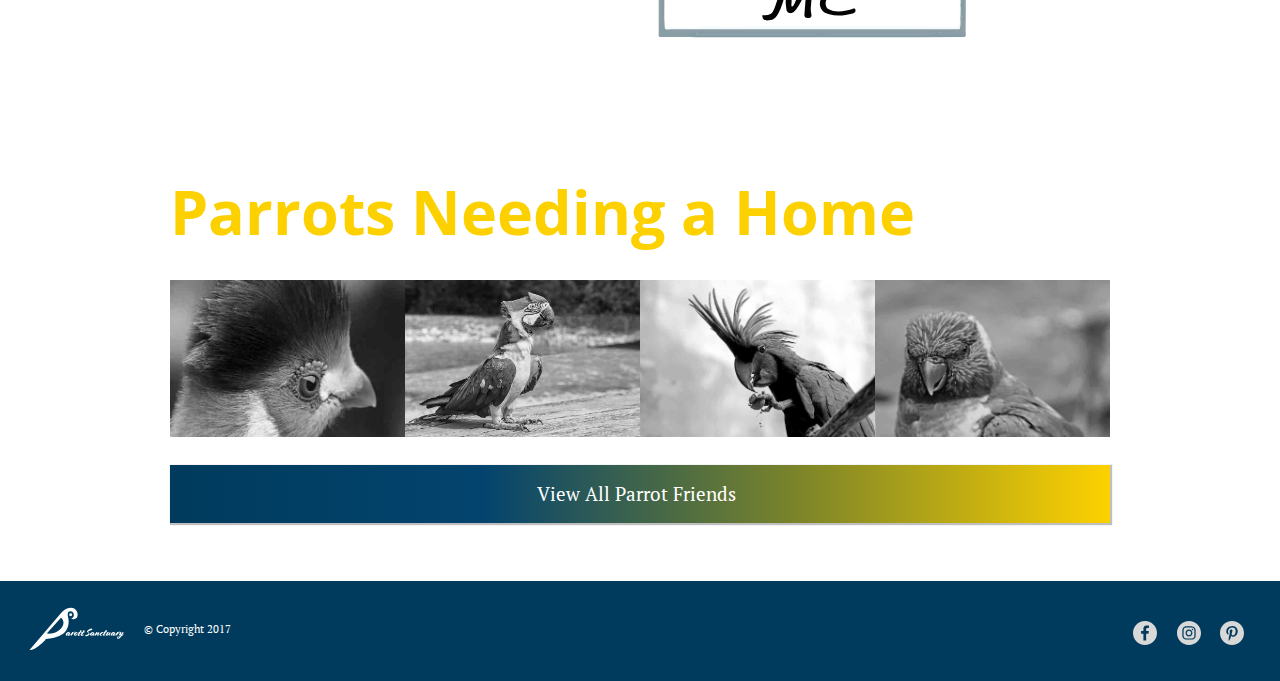
==== commit 7f4e3f8a: "This commit changes naming conventions" ====
--- a/index.html
+++ b/index.html
@@ -102,7 +102,7 @@
       </div>
     </section>
 
-    <div class="grid">
+    <div class="grid wrapper">
       <h2 class="unit unit-xs-1 gutter">Parrots Needing a Home</h2>
     </div>
 
@@ -147,7 +147,7 @@
           </div>
         </a>
       </div>
-      <div class="unit xs-1">
+      <div class="unit xs-1 push-2">
         <a class="block bg-parrot island-1-2" href="rescues.html">
           <p class="inline-block push-0 push-r-1-4">View All Parrot Friends</p>
         </a>
--- a/css/main.css
+++ b/css/main.css
@@ -278,27 +278,27 @@
   border: none;
 }
 
-.macaw:checked ~ .dog-list .conure-link,
-.macaw:checked ~ .dog-list .amazon-link,
-.macaw:checked ~ .dog-list .cockatoo-link {
-  display: none;
-}
-
-.conure:checked ~ .dog-list .macaw-link,
-.conure:checked ~ .dog-list .amazon-link,
-.conure:checked ~ .dog-list .cockatoo-link {
-  display: none;
-}
-
-.cockatoo:checked ~ .dog-list .conure-link,
-.cockatoo:checked ~ .dog-list .amazon-link,
-.cockatoo:checked ~ .dog-list .macaw-link {
-  display: none;
-}
-
-.amazon:checked ~ .dog-list .conure-link,
-.amazon:checked ~ .dog-list .macaw-link,
-.amazon:checked ~ .dog-list .cockatoo-link {
+.macaw:checked ~ .parrot-list .conure-link,
+.macaw:checked ~ .parrot-list .amazon-link,
+.macaw:checked ~ .parrot-list .cockatoo-link {
+  display: none;
+}
+
+.conure:checked ~ .parrot-list .macaw-link,
+.conure:checked ~ .parrot-list .amazon-link,
+.conure:checked ~ .parrot-list .cockatoo-link {
+  display: none;
+}
+
+.cockatoo:checked ~ .parrot-list .conure-link,
+.cockatoo:checked ~ .parrot-list .amazon-link,
+.cockatoo:checked ~ .parrot-list .macaw-link {
+  display: none;
+}
+
+.amazon:checked ~ .parrot-list .conure-link,
+.amazon:checked ~ .parrot-list .macaw-link,
+.amazon:checked ~ .parrot-list .cockatoo-link {
   display: none;
 }
 
